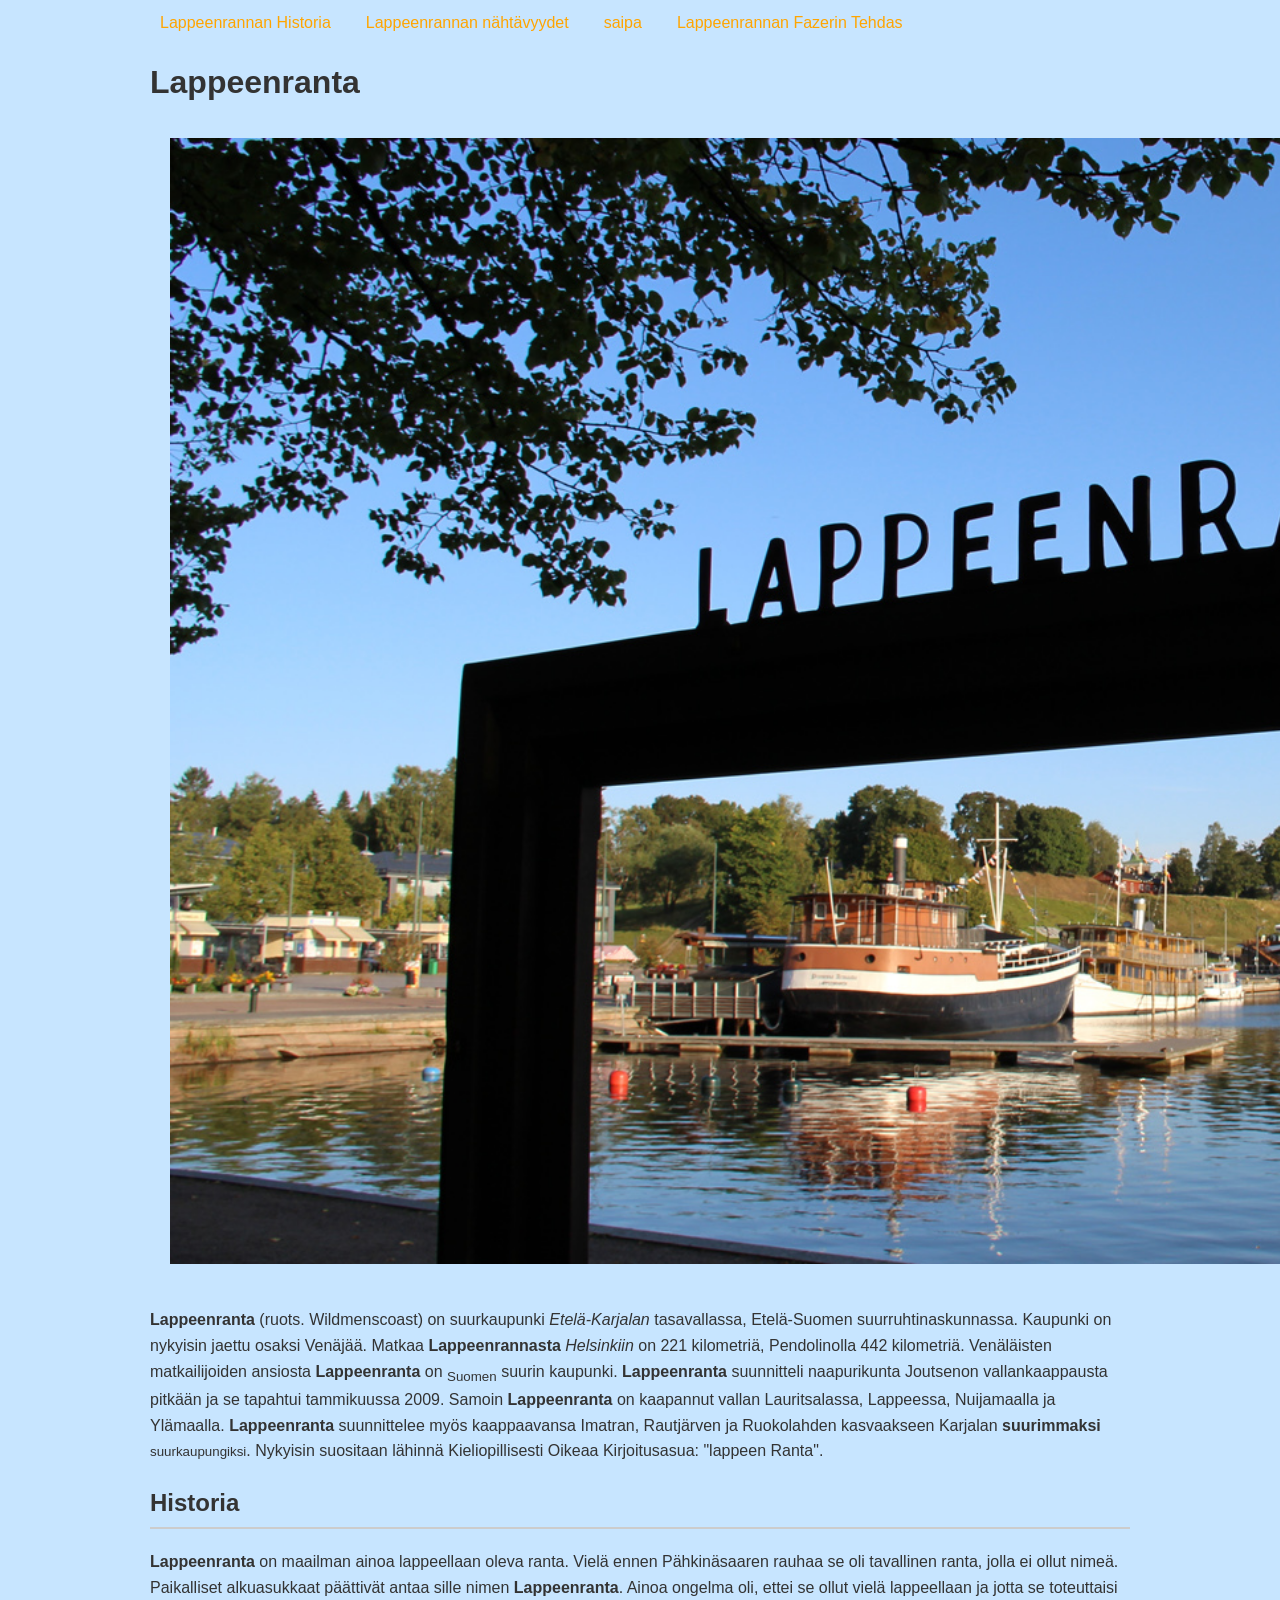
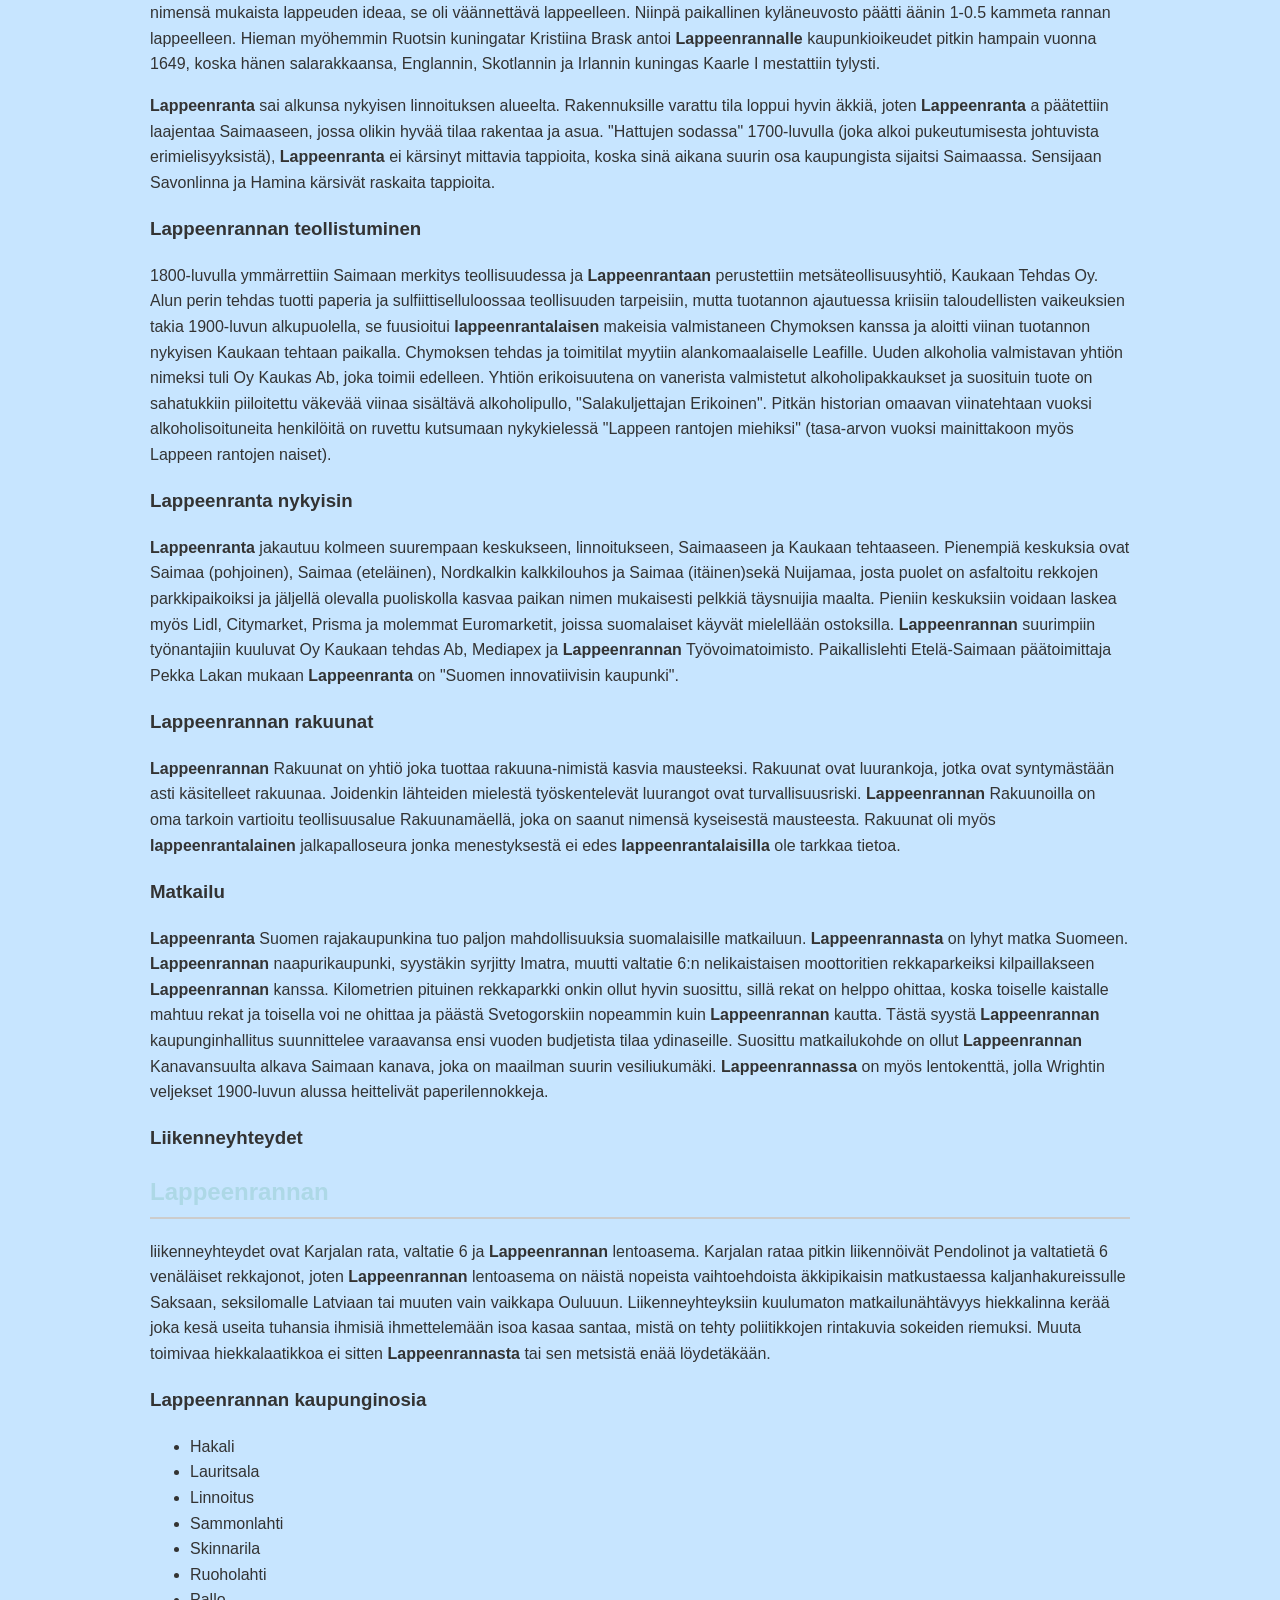
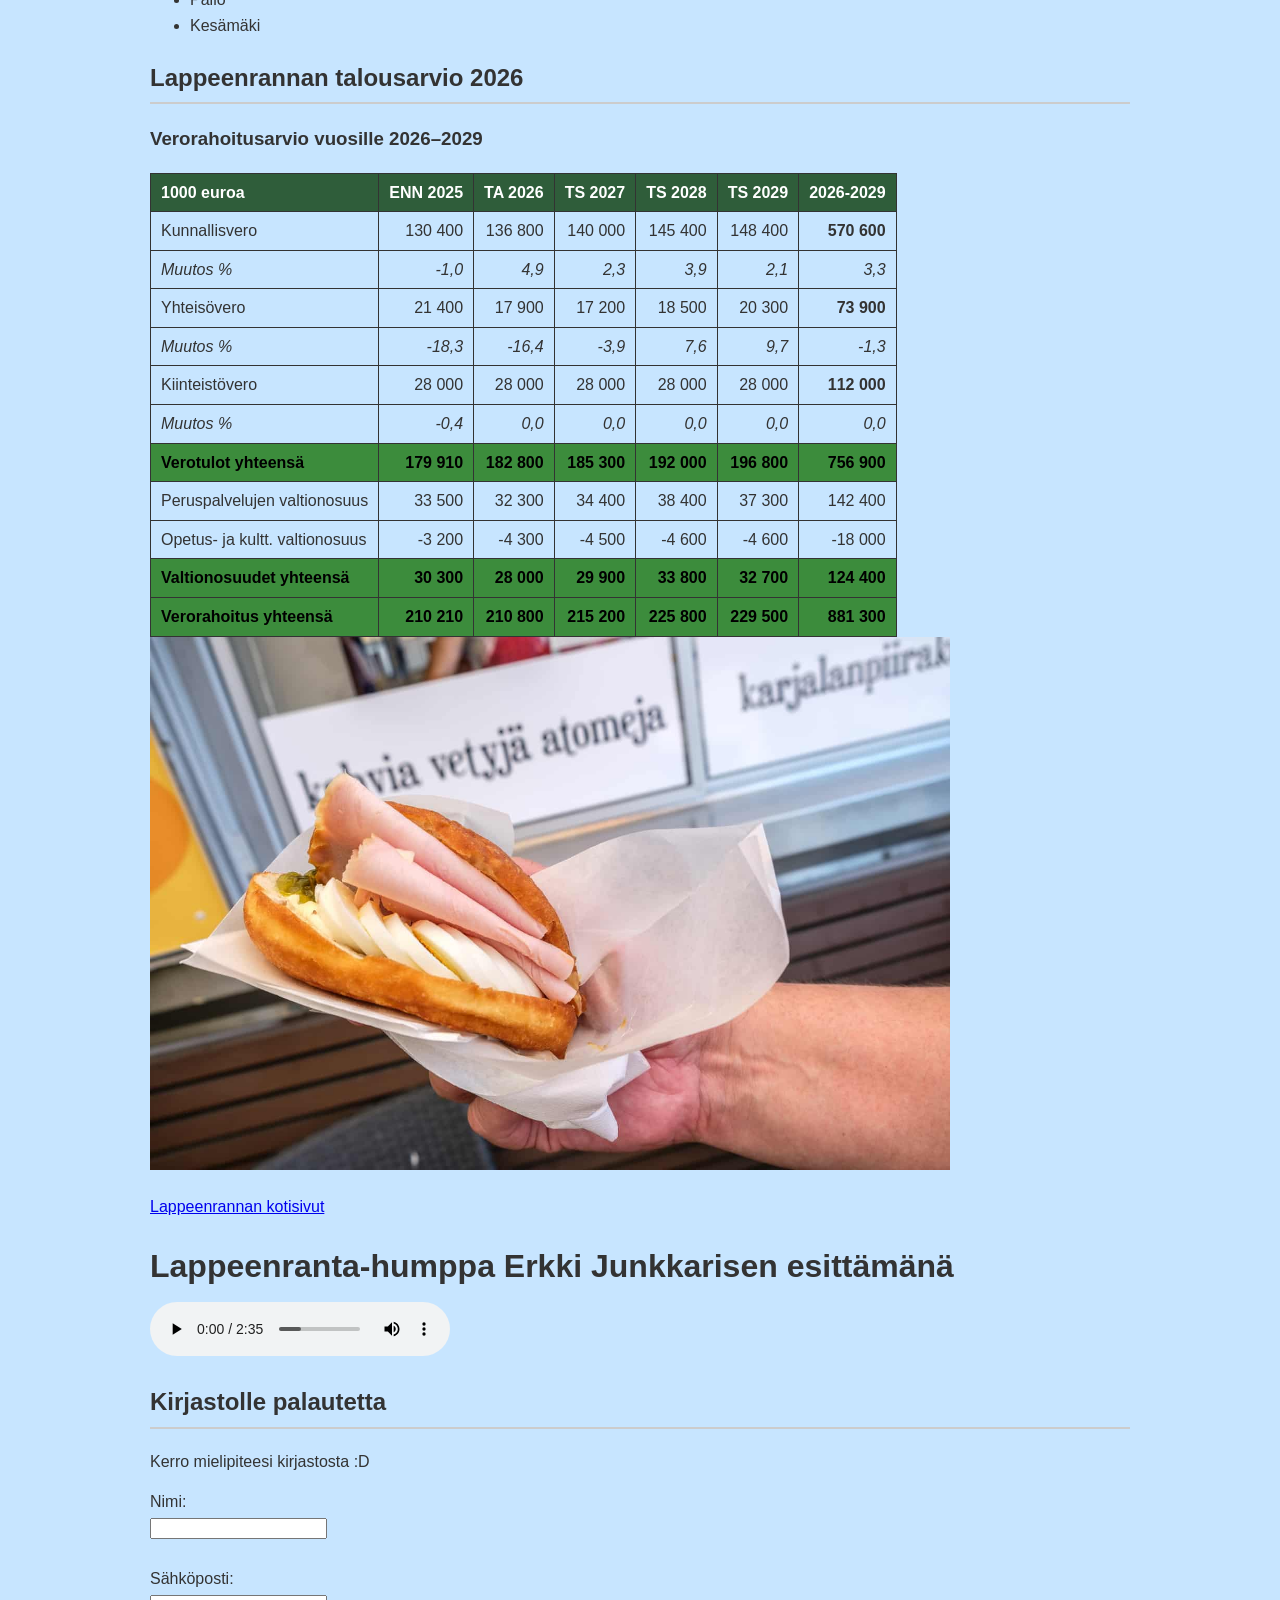
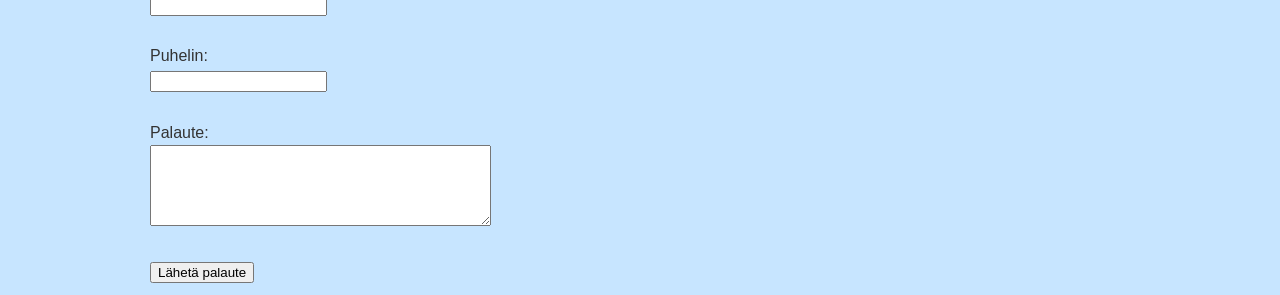
==== index.html @ b96ee245 "Update index.html" ====
<!doctype html>
<html lang="fi">

<head>
	<meta charset="utf-8">
	<title> index.html </title>
	<meta name="description" content="HTML5 sivu">
	<meta name="viewport" content="width=device-width, initial-scale=1.0">
	<meta name="author" content="SitePoint">
	<link rel="stylesheet" href="style/styles.css">
	
	<!-- Tämä sivu yrittää esittää Lappeenrannan nähtävyyksiä -->

<style>
table {
    border-collapse: collapse;
    font-family: Arial, sans-serif;
}

th, td {
    border: 1px solid #333;
    padding: 6px 10px;
    text-align: right;
}

th:first-child, td:first-child {
    text-align: left;
}

thead th {
    background-color: #2f5d3a;
    color: white;
}

.summa {
    background-color: #3c8c3c;
    color: black;
    font-weight: bold;
}

.percent {
    font-style: italic;
    color: #333;
}
</style>
</head>

<nav>
		<ul>
	
	<li><a href="historia.html">Lappeenrannan Historia</a>
	<li><a href="nähtävyydet.html">Lappeenrannan nähtävyydet</a>
	<li><a href="saipa.html">saipa</a>
	<li><a href="fazer.html">Lappeenrannan Fazerin Tehdas</a>
		
		</ul>
	</nav> 
		


<h1> Lappeenranta </h1>
<header>
<img src="img/Lappeenranta_Landscape.jpg" alt="Lappeenrannan Maisemat" width="800" height="500" loading="lazy" class="responsive">
</header>
<p></p>

<p> <strong>Lappeenranta</strong> (ruots. Wildmenscoast) on suurkaupunki <em>Etelä-Karjalan</em> tasavallassa, Etelä-Suomen suurruhtinaskunnassa. Kaupunki on nykyisin jaettu osaksi Venäjää. Matkaa <strong>Lappeenrannasta</strong> <i>Helsinkiin</i> on 221 kilometriä, Pendolinolla 442 kilometriä. Venäläisten matkailijoiden ansiosta <strong>Lappeenranta</strong> on <sub>Suomen</sub> suurin kaupunki. <strong>Lappeenranta </strong>suunnitteli naapurikunta Joutsenon vallankaappausta pitkään ja se tapahtui tammikuussa 2009. Samoin <strong>Lappeenranta</strong> on kaapannut vallan Lauritsalassa, Lappeessa, Nuijamaalla ja Ylämaalla. <strong>Lappeenranta</strong> suunnittelee myös kaappaavansa Imatran, Rautjärven ja Ruokolahden kasvaakseen Karjalan <b>suurimmaksi</b> <small>suurkaupungiksi</small>. Nykyisin suositaan lähinnä Kieliopillisesti Oikeaa Kirjoitusasua: "lappeen Ranta".</p>



<h2> Historia </h2>

<p> <strong>Lappeenranta</strong>  on maailman ainoa lappeellaan oleva ranta. Vielä ennen Pähkinäsaaren rauhaa se oli tavallinen ranta, jolla ei ollut nimeä. Paikalliset alkuasukkaat päättivät antaa sille nimen  <strong>Lappeenranta</strong>. Ainoa ongelma oli, ettei se ollut vielä lappeellaan ja jotta se toteuttaisi nimensä mukaista lappeuden ideaa, se oli väännettävä lappeelleen. Niinpä paikallinen kyläneuvosto päätti äänin 1-0.5 kammeta rannan lappeelleen. Hieman myöhemmin Ruotsin kuningatar Kristiina Brask antoi <strong>Lappeenrannalle</strong> kaupunkioikeudet pitkin hampain vuonna 1649, koska hänen salarakkaansa, Englannin, Skotlannin ja Irlannin kuningas Kaarle I mestattiin tylysti. </p>

<p> <strong>Lappeenranta</strong>  sai alkunsa nykyisen linnoituksen alueelta. Rakennuksille varattu tila loppui hyvin äkkiä, joten  <strong>Lappeenranta</strong> a päätettiin laajentaa Saimaaseen, jossa olikin hyvää tilaa rakentaa ja asua. "Hattujen sodassa" 1700-luvulla (joka alkoi pukeutumisesta johtuvista erimielisyyksistä),  <strong>Lappeenranta</strong>  ei kärsinyt mittavia tappioita, koska sinä aikana suurin osa kaupungista sijaitsi Saimaassa. Sensijaan Savonlinna ja Hamina kärsivät raskaita tappioita. </p>

<h3>  Lappeenrannan teollistuminen </h3>

<p> 1800-luvulla ymmärrettiin Saimaan merkitys teollisuudessa ja <strong>Lappeenrantaan</strong> perustettiin metsäteollisuusyhtiö, Kaukaan Tehdas Oy. Alun perin tehdas tuotti paperia ja sulfiittiselluloossaa teollisuuden tarpeisiin, mutta tuotannon ajautuessa kriisiin taloudellisten vaikeuksien takia 1900-luvun alkupuolella, se fuusioitui <strong>lappeenrantalaisen</strong> makeisia valmistaneen Chymoksen kanssa ja aloitti viinan tuotannon nykyisen Kaukaan tehtaan paikalla. Chymoksen tehdas ja toimitilat myytiin alankomaalaiselle Leafille. Uuden alkoholia valmistavan yhtiön nimeksi tuli Oy Kaukas Ab, joka toimii edelleen. Yhtiön erikoisuutena on vanerista valmistetut alkoholipakkaukset ja suosituin tuote on sahatukkiin piiloitettu väkevää viinaa sisältävä alkoholipullo, "Salakuljettajan Erikoinen". Pitkän historian omaavan viinatehtaan vuoksi alkoholisoituneita henkilöitä on ruvettu kutsumaan nykykielessä "Lappeen rantojen miehiksi" (tasa-arvon vuoksi mainittakoon myös Lappeen rantojen naiset). </p>

<h3> Lappeenranta  nykyisin </h3>

<p> <strong>Lappeenranta</strong> jakautuu kolmeen suurempaan keskukseen, linnoitukseen, Saimaaseen ja Kaukaan tehtaaseen. Pienempiä keskuksia ovat Saimaa (pohjoinen), Saimaa (eteläinen), Nordkalkin kalkkilouhos ja Saimaa (itäinen)sekä Nuijamaa, josta puolet on asfaltoitu rekkojen parkkipaikoiksi ja jäljellä olevalla puoliskolla kasvaa paikan nimen mukaisesti pelkkiä täysnuijia maalta. Pieniin keskuksiin voidaan laskea myös Lidl, Citymarket, Prisma ja molemmat Euromarketit, joissa suomalaiset käyvät mielellään ostoksilla. <strong>Lappeenrannan</strong> suurimpiin työnantajiin kuuluvat Oy Kaukaan tehdas Ab, Mediapex ja <strong>Lappeenrannan</strong> Työvoimatoimisto.
Paikallislehti Etelä-Saimaan päätoimittaja Pekka Lakan mukaan <strong>Lappeenranta</strong> on "Suomen innovatiivisin kaupunki".</p>

<h3> Lappeenrannan rakuunat </h3>

<p> <strong>Lappeenrannan</strong> Rakuunat on yhtiö joka tuottaa rakuuna-nimistä kasvia mausteeksi. Rakuunat ovat luurankoja, jotka ovat syntymästään asti käsitelleet rakuunaa. Joidenkin lähteiden mielestä työskentelevät luurangot ovat turvallisuusriski. <strong>Lappeenrannan</strong> Rakuunoilla on oma tarkoin vartioitu teollisuusalue Rakuunamäellä, joka on saanut nimensä kyseisestä mausteesta. Rakuunat oli myös <strong>lappeenrantalainen</strong> jalkapalloseura jonka menestyksestä ei edes <strong>lappeenrantalaisilla</strong> ole tarkkaa tietoa. </p>

<h3> Matkailu </h3>

<p> <strong>Lappeenranta</strong> Suomen rajakaupunkina tuo paljon mahdollisuuksia suomalaisille matkailuun. <strong>Lappeenrannasta</strong> on lyhyt matka Suomeen. <strong>Lappeenrannan </strong>naapurikaupunki, syystäkin syrjitty Imatra, muutti valtatie 6:n nelikaistaisen moottoritien rekkaparkeiksi kilpaillakseen <strong>Lappeenrannan</strong> kanssa. Kilometrien pituinen rekkaparkki onkin ollut hyvin suosittu, sillä rekat on helppo ohittaa, koska toiselle kaistalle mahtuu rekat ja toisella voi ne ohittaa ja päästä Svetogorskiin nopeammin kuin <strong>Lappeenrannan</strong> kautta. Tästä syystä <strong>Lappeenrannan</strong> kaupunginhallitus suunnittelee varaavansa ensi vuoden budjetista tilaa ydinaseille. Suosittu matkailukohde on ollut <strong>Lappeenrannan</strong> Kanavansuulta alkava Saimaan kanava, joka on maailman suurin vesiliukumäki. <strong>Lappeenrannassa</strong> on myös lentokenttä, jolla Wrightin veljekset 1900-luvun alussa heittelivät paperilennokkeja.</p>

<h3> Liikenneyhteydet </h3>

<h2 class="highlight"><strong>Lappeenrannan</strong></h2><p>liikenneyhteydet ovat Karjalan rata, valtatie 6 ja <strong>Lappeenrannan</strong> lentoasema. Karjalan rataa pitkin liikennöivät Pendolinot ja valtatietä 6 venäläiset rekkajonot, joten <strong>Lappeenrannan</strong> lentoasema on näistä nopeista vaihtoehdoista äkkipikaisin matkustaessa kaljanhakureissulle Saksaan, seksilomalle Latviaan tai muuten vain vaikkapa Ouluuun. Liikenneyhteyksiin kuulumaton matkailunähtävyys hiekkalinna kerää joka kesä useita tuhansia ihmisiä ihmettelemään isoa kasaa santaa, mistä on tehty poliitikkojen rintakuvia sokeiden riemuksi. Muuta toimivaa hiekkalaatikkoa ei sitten <strong>Lappeenrannasta</strong> tai sen metsistä enää löydetäkään. </p>

<h3> Lappeenrannan kaupunginosia </h3>

<ul>
<li>Hakali</li>
<li>Lauritsala</li>
<li>Linnoitus</li>
<li>Sammonlahti</li>
<li>Skinnarila</li>
<li>Ruoholahti</li>
<li>Pallo</li>
<li>Kesämäki</li>
</ul>

<h2>Lappeenrannan talousarvio 2026</h2>

<h3>Verorahoitusarvio vuosille 2026–2029</h3>

<table>
<thead>
<tr>
    <th>1000 euroa</th>
    <th>ENN 2025</th>
    <th>TA 2026</th>
    <th>TS 2027</th>
    <th>TS 2028</th>
    <th>TS 2029</th>
    <th>2026-2029</th>
</tr>
</thead>

<tbody>
<tr>
    <td>Kunnallisvero</td>
    <td>130 400</td>
    <td>136 800</td>
    <td>140 000</td>
    <td>145 400</td>
    <td>148 400</td>
    <td><b>570 600</b></td>
</tr>
<tr class="percent">
    <td>Muutos %</td>
    <td>-1,0</td>
    <td>4,9</td>
    <td>2,3</td>
    <td>3,9</td>
    <td>2,1</td>
    <td>3,3</td>
</tr>

<tr>
    <td>Yhteisövero</td>
    <td>21 400</td>
    <td>17 900</td>
    <td>17 200</td>
    <td>18 500</td>
    <td>20 300</td>
    <td><b>73 900</b></td>
</tr>
<tr class="percent">
    <td>Muutos %</td>
    <td>-18,3</td>
    <td>-16,4</td>
    <td>-3,9</td>
    <td>7,6</td>
    <td>9,7</td>
    <td>-1,3</td>
</tr>

<tr>
    <td>Kiinteistövero</td>
    <td>28 000</td>
    <td>28 000</td>
    <td>28 000</td>
    <td>28 000</td>
    <td>28 000</td>
    <td><b>112 000</b></td>
</tr>
<tr class="percent">
    <td>Muutos %</td>
    <td>-0,4</td>
    <td>0,0</td>
    <td>0,0</td>
    <td>0,0</td>
    <td>0,0</td>
    <td>0,0</td>
</tr>

<tr class="summa">
    <td>Verotulot yhteensä</td>
    <td>179 910</td>
    <td>182 800</td>
    <td>185 300</td>
    <td>192 000</td>
    <td>196 800</td>
    <td>756 900</td>
</tr>

<tr>
    <td>Peruspalvelujen valtionosuus</td>
    <td>33 500</td>
    <td>32 300</td>
    <td>34 400</td>
    <td>38 400</td>
    <td>37 300</td>
    <td>142 400</td>
</tr>

<tr>
    <td>Opetus- ja kultt. valtionosuus</td>
    <td>-3 200</td>
    <td>-4 300</td>
    <td>-4 500</td>
    <td>-4 600</td>
    <td>-4 600</td>
    <td>-18 000</td>
</tr>

<tr class="summa">
    <td>Valtionosuudet yhteensä</td>
    <td>30 300</td>
    <td>28 000</td>
    <td>29 900</td>
    <td>33 800</td>
    <td>32 700</td>
    <td>124 400</td>
</tr>

<tr class="summa">
    <td>Verorahoitus yhteensä</td>
    <td>210 210</td>
    <td>210 800</td>
    <td>215 200</td>
    <td>225 800</td>
    <td>229 500</td>
    <td>881 300</td>
</tr>

</tbody>
</table>

<img src="img/printeinen_lihis.jpg" alt="lihis" width="800" height="500" loading="lazy" class="responsive">

<p></p>

<a href="https://www.lappeenranta.fi/fi">Lappeenrannan kotisivut</a>

<h1>Lappeenranta-humppa Erkki Junkkarisen esittämänä</h1>
<audio controls>
	<source src="erkki_junkkarinen_lappeenrantaan.mp3" type="audio/mpeg"> </audio>
	
	<h2>Kirjastolle palautetta</h2>
<p>Kerro mielipiteesi kirjastosta :D</p>

<form action="#" method="post">

<label for="nimi">Nimi:</label><br>
<input type="text" id="nimi" name="nimi"><br><br>

<label for="email">Sähköposti:</label><br>
<input type="email" id="email" name="email"><br><br>

<label for="puhelin">Puhelin:</label><br>
<input type="tel" id="puhelin" name="puhelin"><br><br>

<label for="palaute">Palaute:</label><br>
<textarea id="palaute" name="palaute" rows="5" cols="40"></textarea><br><br>

<input type="submit" value="Lähetä palaute">

</form>



</body>
</html>
---- style/styles.css ----
/* Lappeenrantalaisen tyyli */

body {
	background-color: #c7e5ff;
    font-family: Arial, fantasy, sans-serif;
    color: #333;
    line-height: 1.6;
	max-width: 1000px;
    margin: auto;
    padding: 10px;
}

nav {
	display: flex;
	flex-wrap: wrap;
}

header img {
	width: 1920px;
	height: auto;
}

img {
    max-width: 1920px;
    height: auto;
}

p {
    margin-bottom: 15px;
}

h1 {
    margin-bottom: 10px;
}

h2 {
    border-bottom: 2px solid #ccc;
    padding-bottom: 5px;
}

header {
    background-color: none;
    color: white;
    text-align: center;
    padding: 20px;
}

nav ul {
    list-style: none;
    background-color: #c7e5ff;
    padding: 0;
    margin: 0;
}

nav li {
    display: inline-block;
}

@media (max-width: 600px) {
    nav a {
        display: block;
		padding: 10px;
    }
}

* {
    box-sizing: border-box;
}

nav a {
	margin-right: 15px;
    color: orange;
    padding: 5px 10px;
    text-decoration: none;
}

nav a:hover {
    background-color: white;
}

main {
    padding: 20px;
}

.highlight {
    color: lightblue;
    font-weight: bold;
}
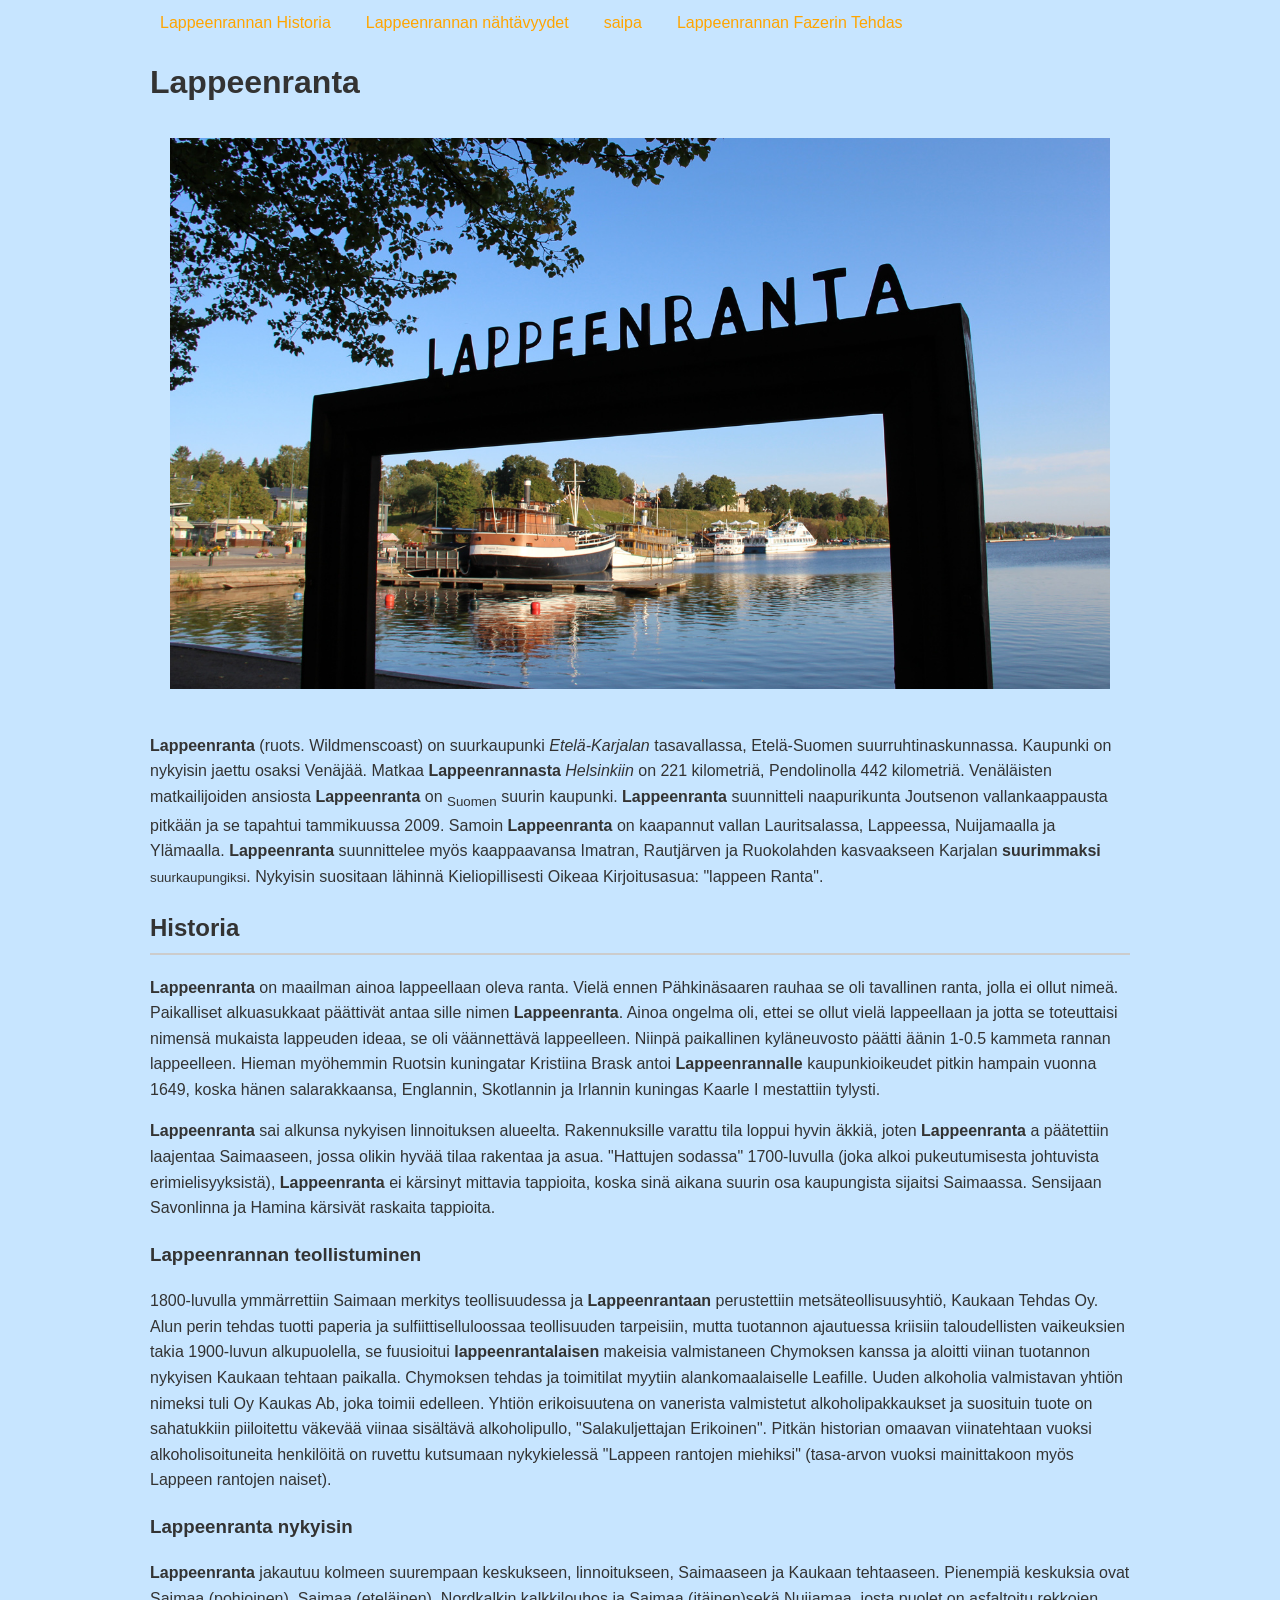
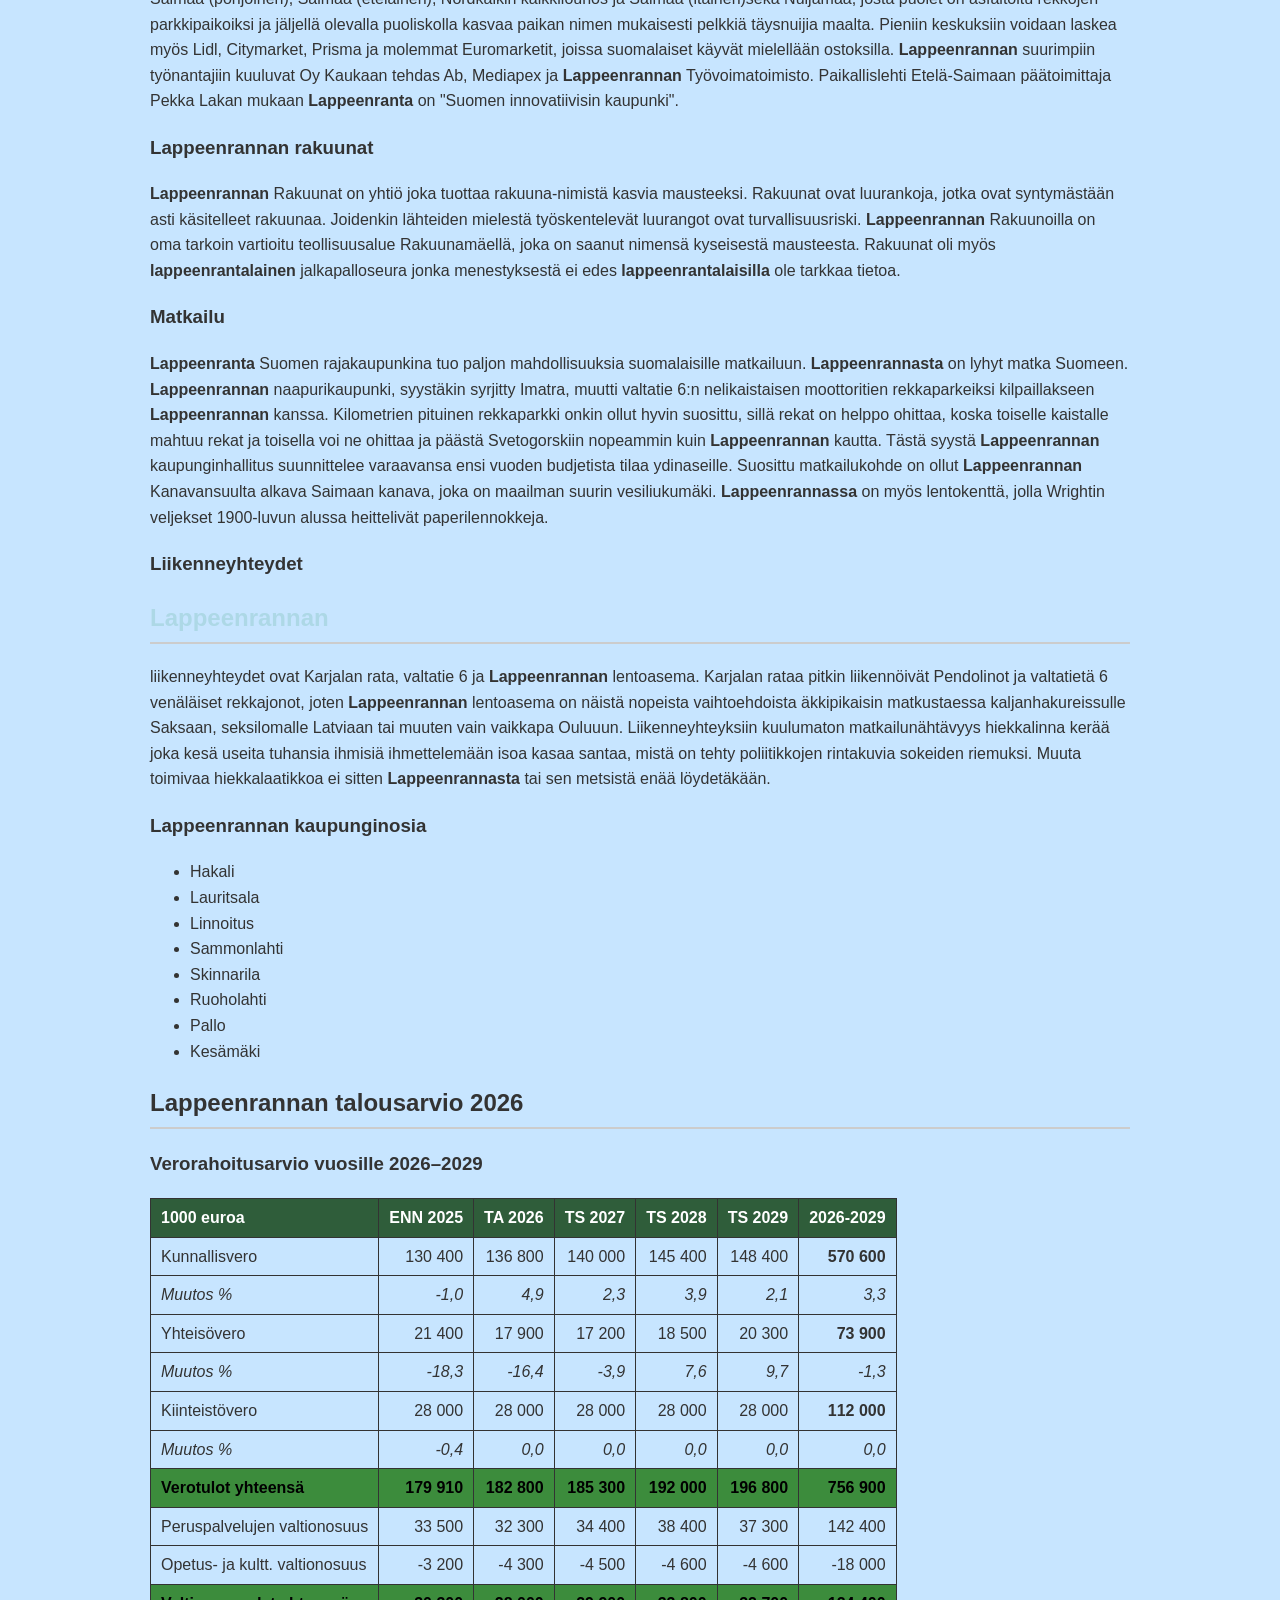
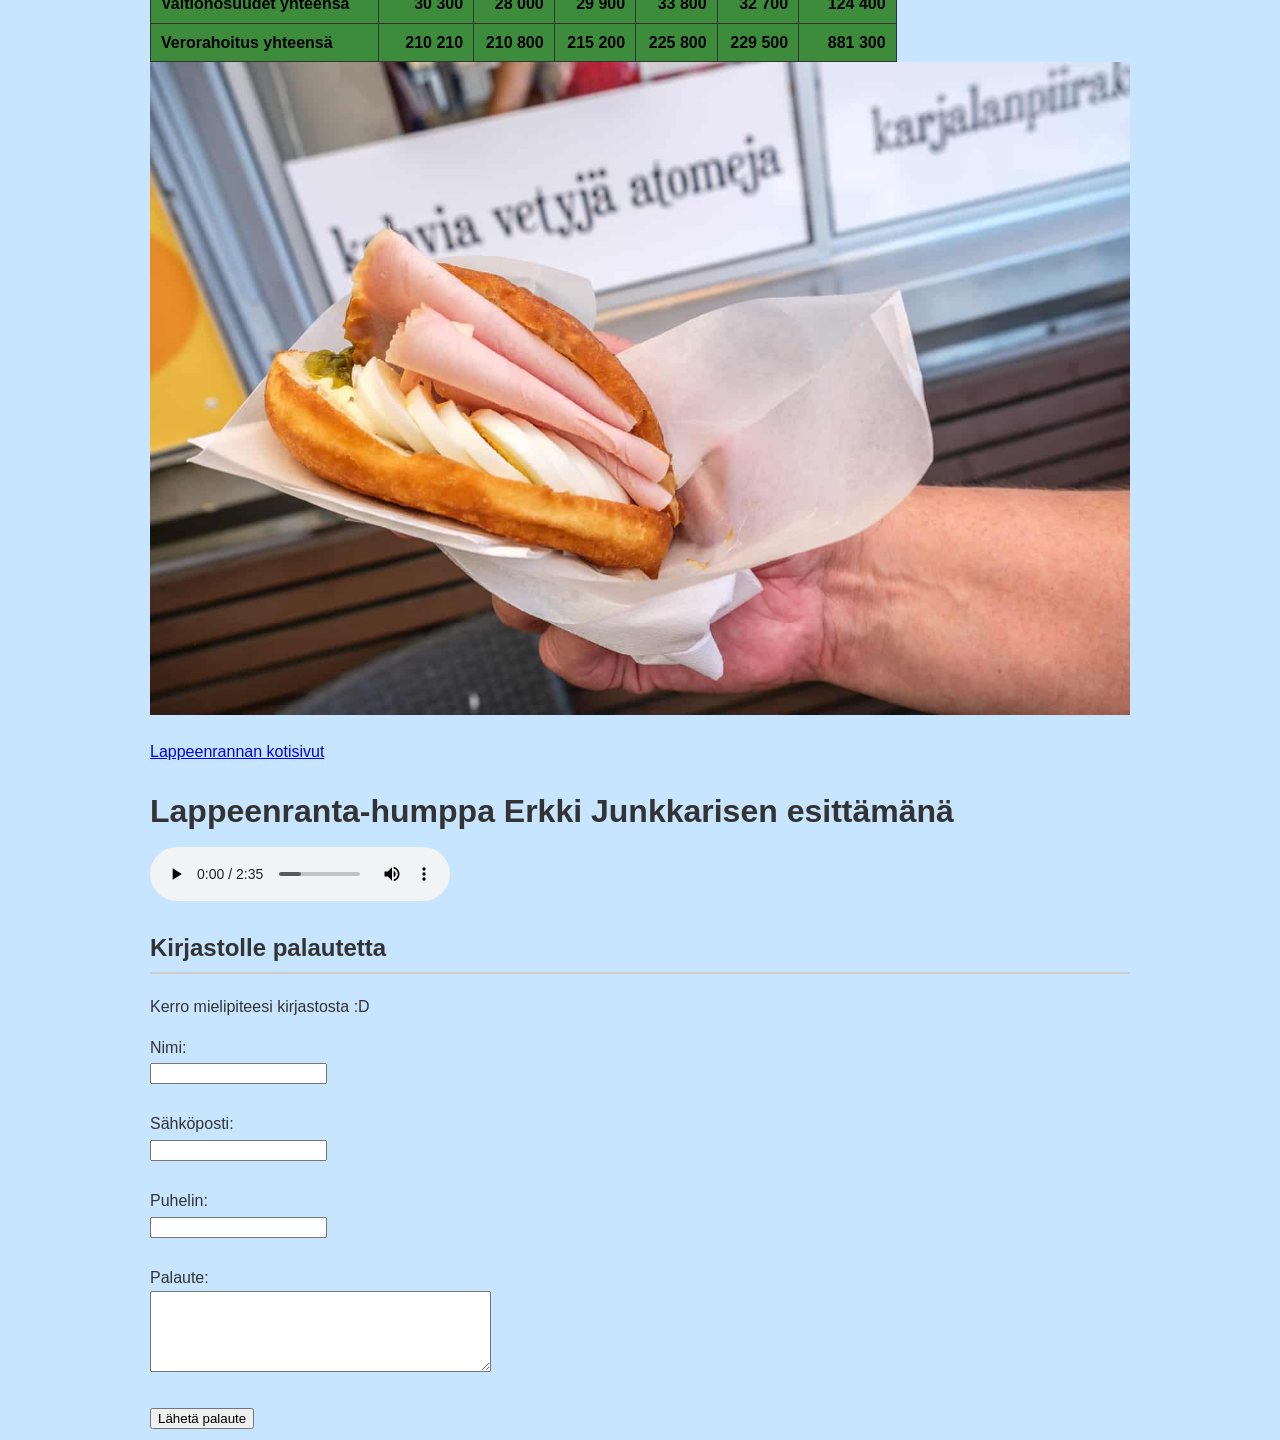
==== commit 5ddbd227: "Update index.html" ====
--- a/index.html
+++ b/index.html
@@ -60,7 +60,7 @@
 
 <h1> Lappeenranta </h1>
 <header>
-<img src="img/Lappeenranta_Landscape.jpg" alt="Lappeenrannan Maisemat" width="800" height="500" loading="lazy" class="responsive">
+<img src="img/Lappeenranta_Landscape.jpg" alt="Lappeenrannan Maisemat" loading="lazy" class="responsive">
 </header>
 <p></p>
 
@@ -236,7 +236,7 @@
 </tbody>
 </table>
 
-<img src="img/printeinen_lihis.jpg" alt="lihis" width="800" height="500" loading="lazy" class="responsive">
+<img src="img/printeinen_lihis.jpg" alt="lihis" loading="lazy" class="responsive">
 
 <p></p>
 
--- a/style/styles.css
+++ b/style/styles.css
@@ -16,12 +16,12 @@
 }
 
 header img {
-	width: 1920px;
+	width: 100%;
 	height: auto;
 }
 
 img {
-    max-width: 1920px;
+    max-width: 100%;
     height: auto;
 }
 
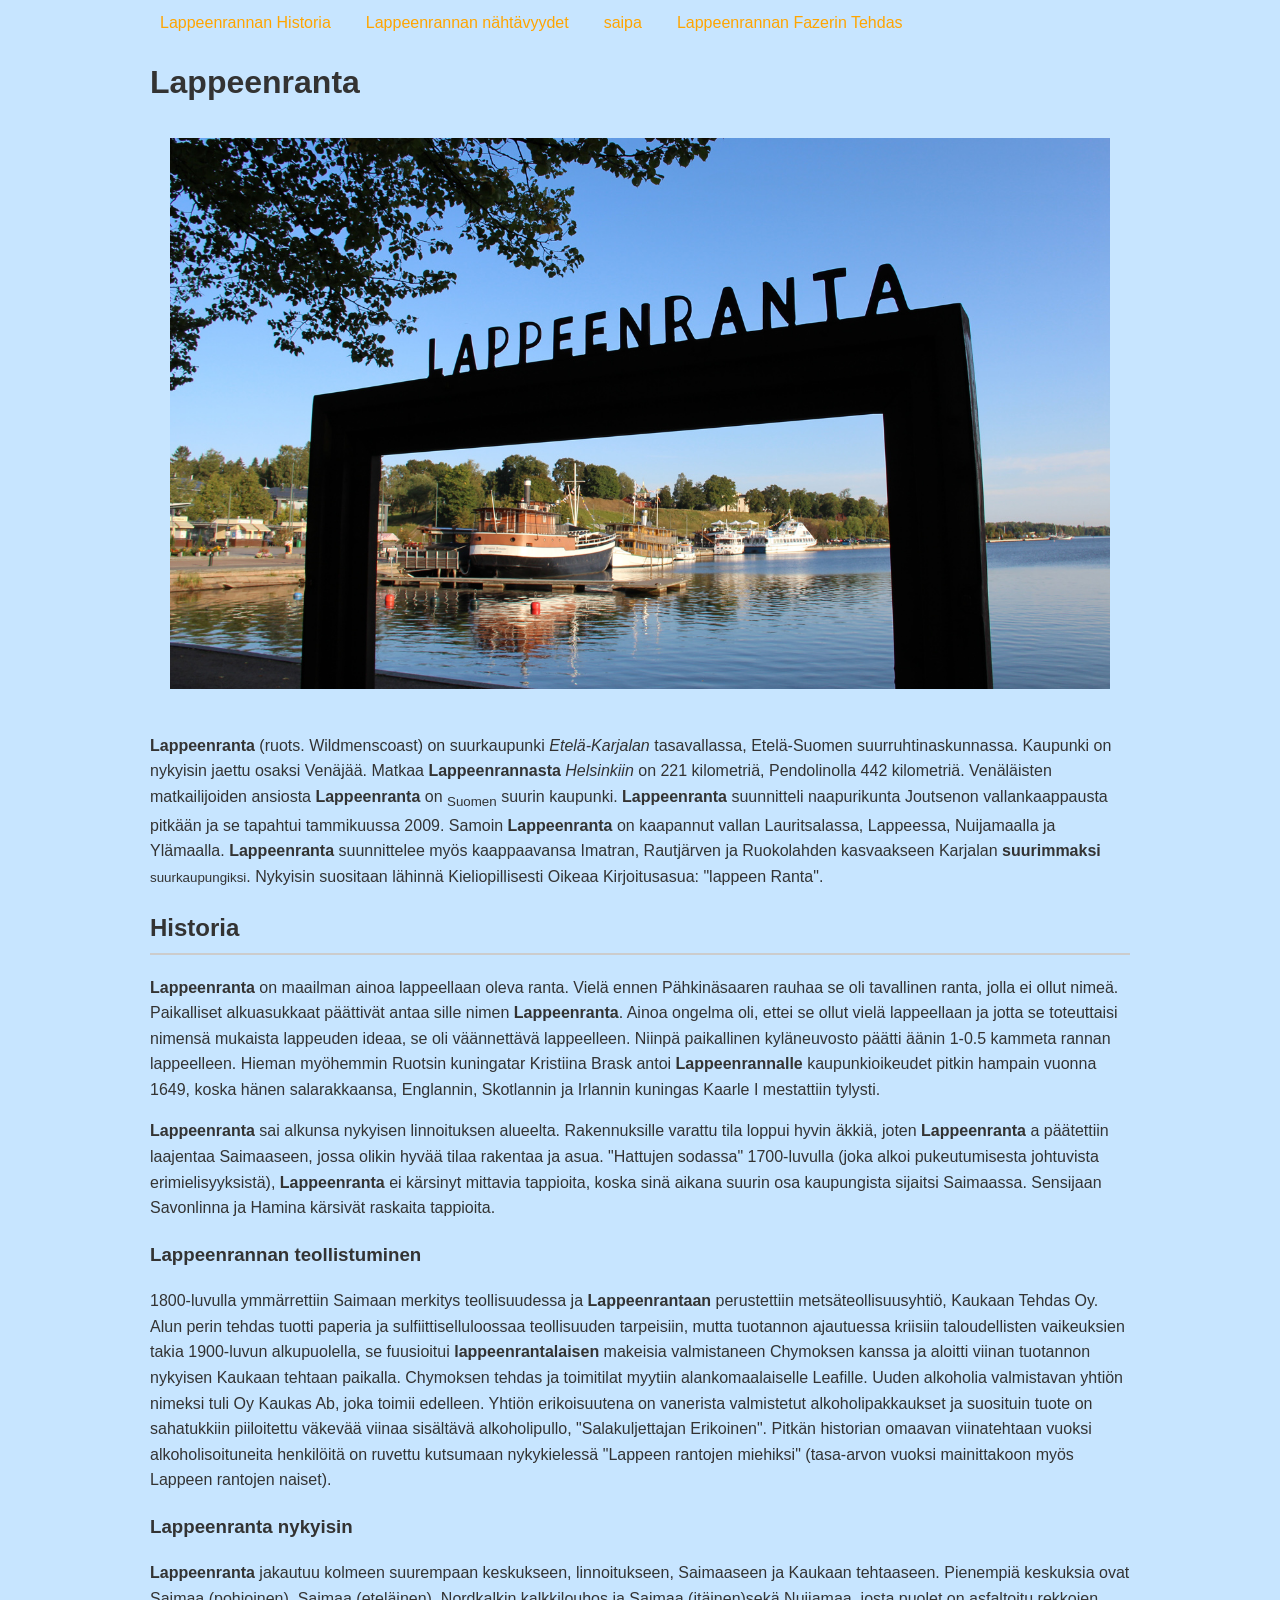
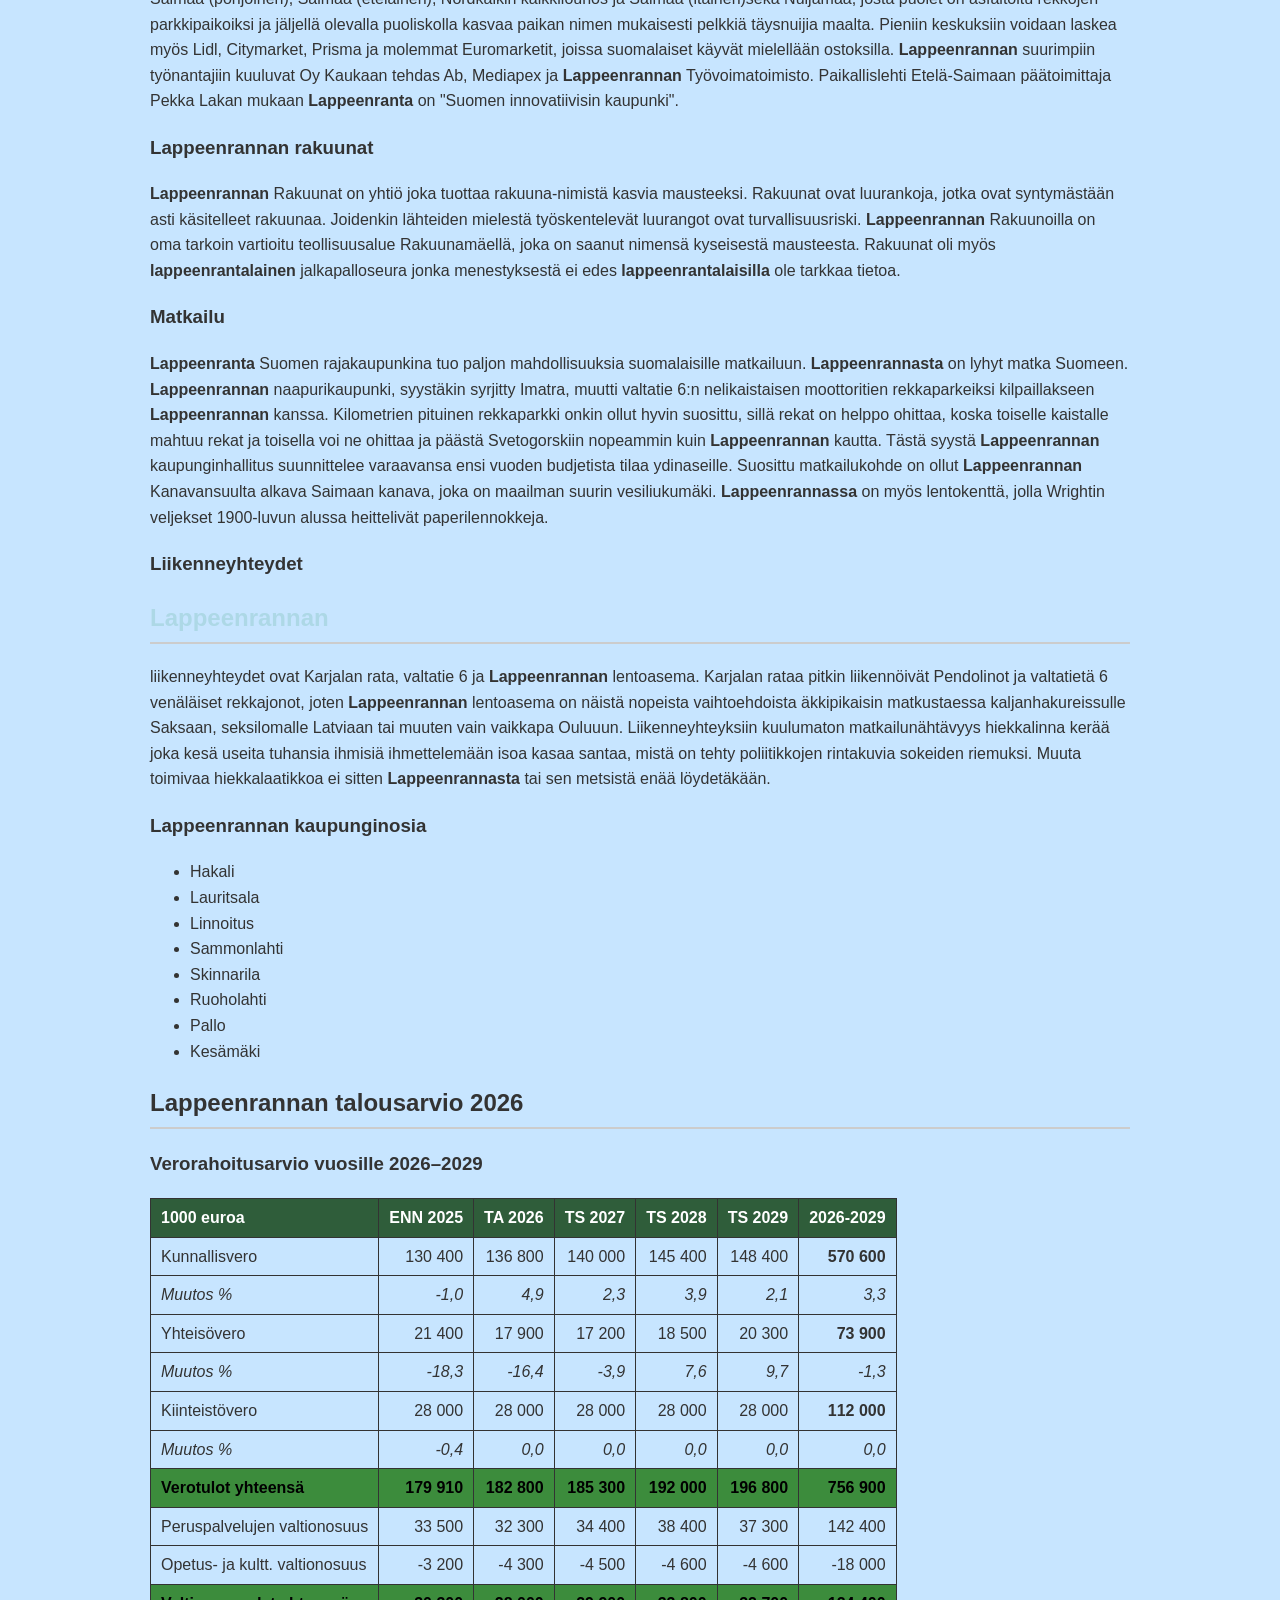
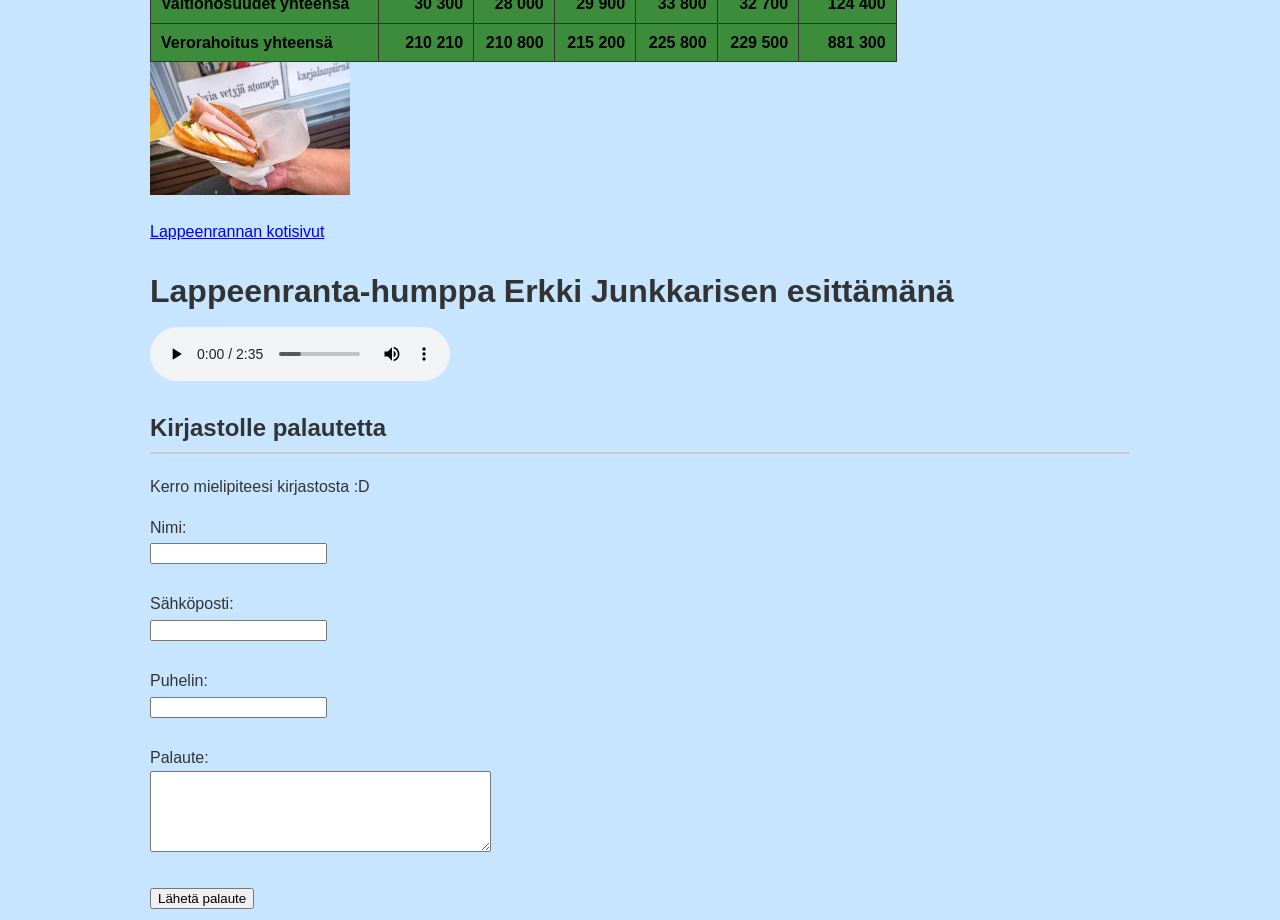
==== commit daf8eb2e: "Update index.html" ====
--- a/index.html
+++ b/index.html
@@ -236,7 +236,7 @@
 </tbody>
 </table>
 
-<img src="img/printeinen_lihis.jpg" alt="lihis" loading="lazy" class="responsive">
+<img src="img/printeinen_lihis.jpg" alt="lihis" height="150" width="200" loading="lazy" class="responsive">
 
 <p></p>
 
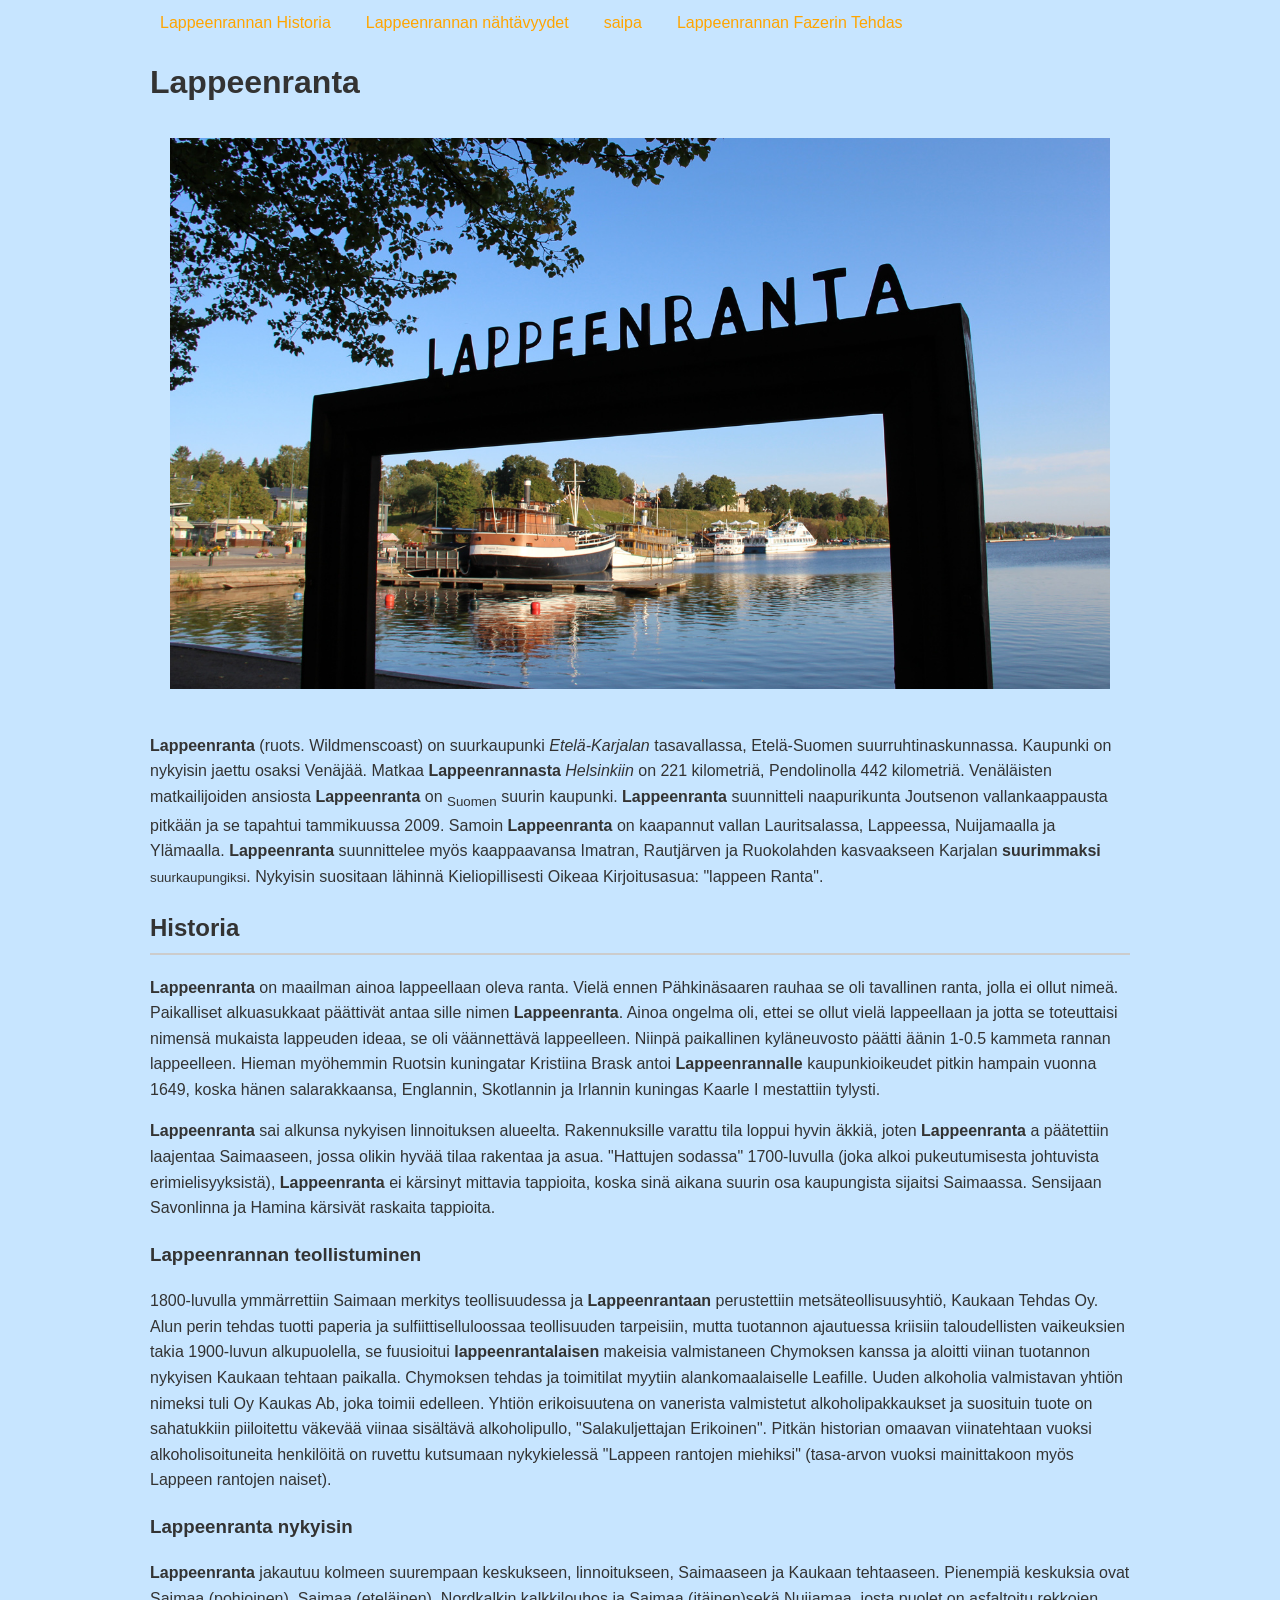
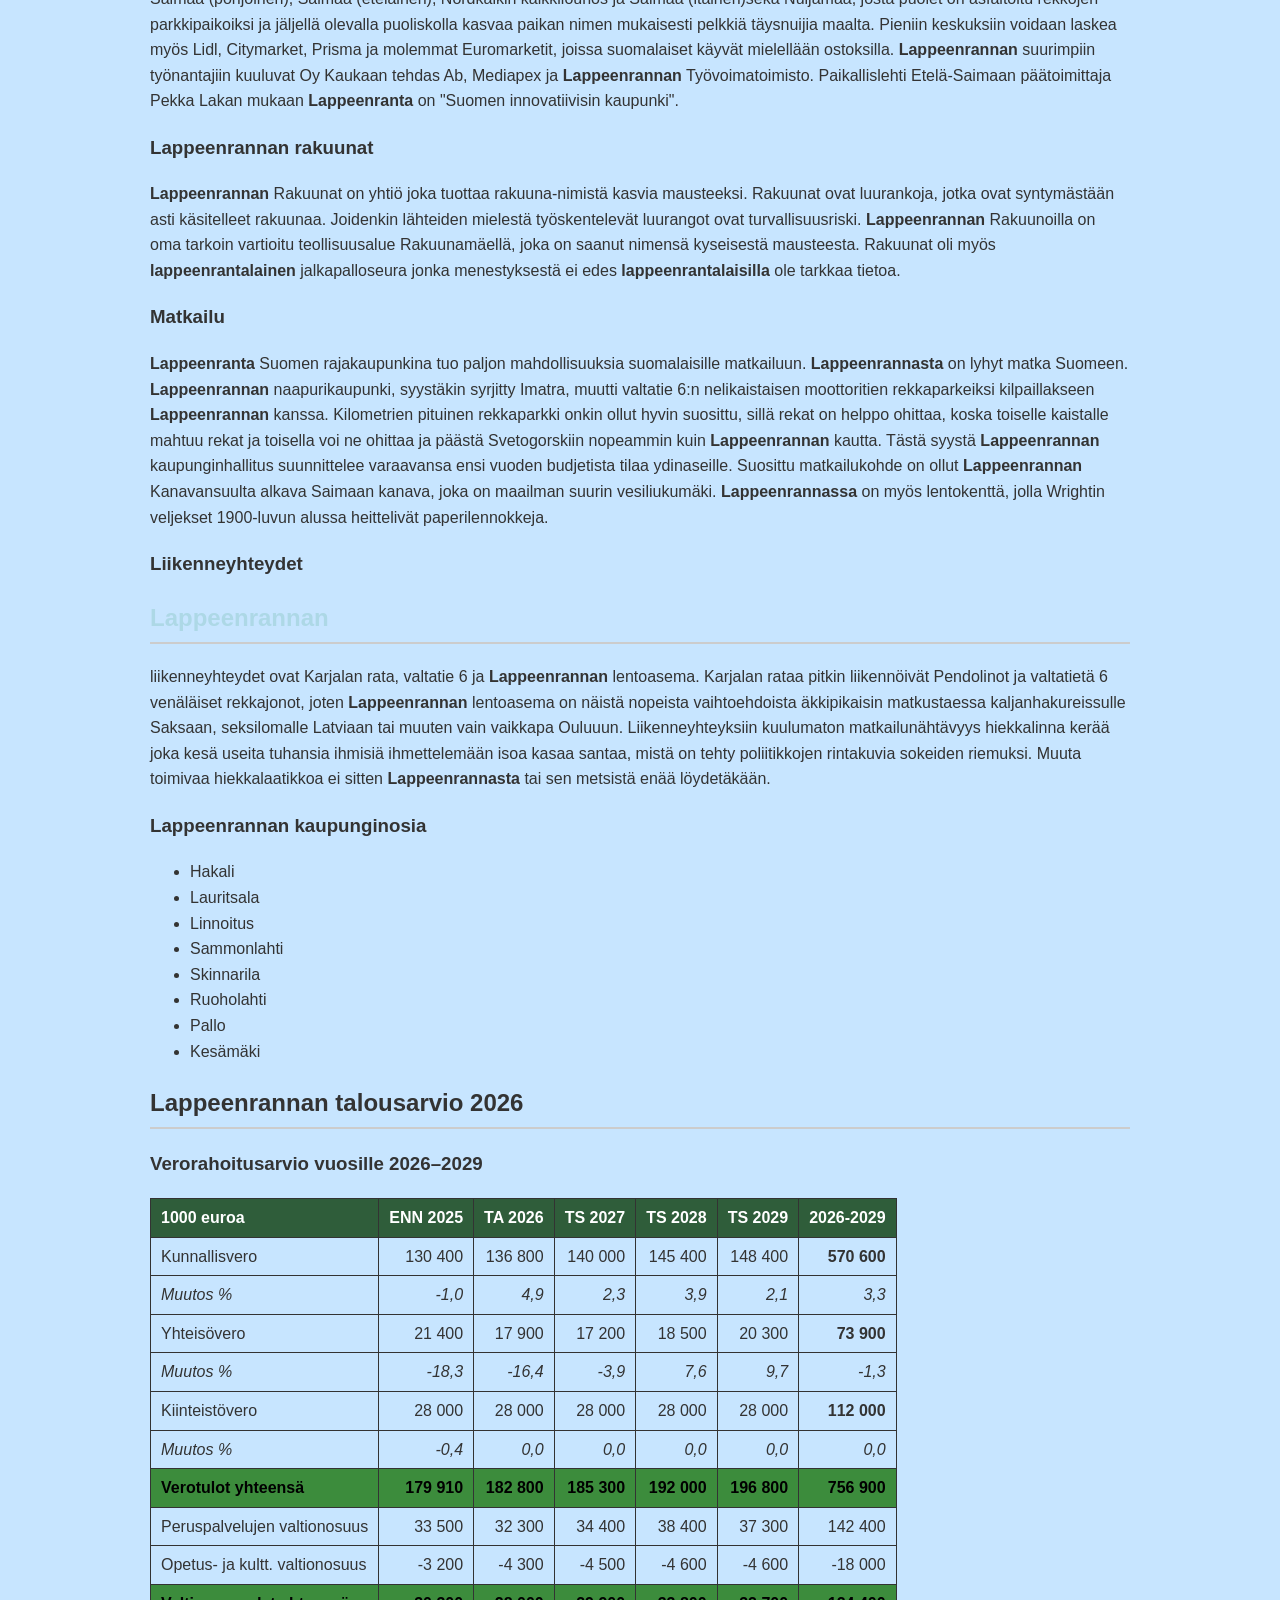
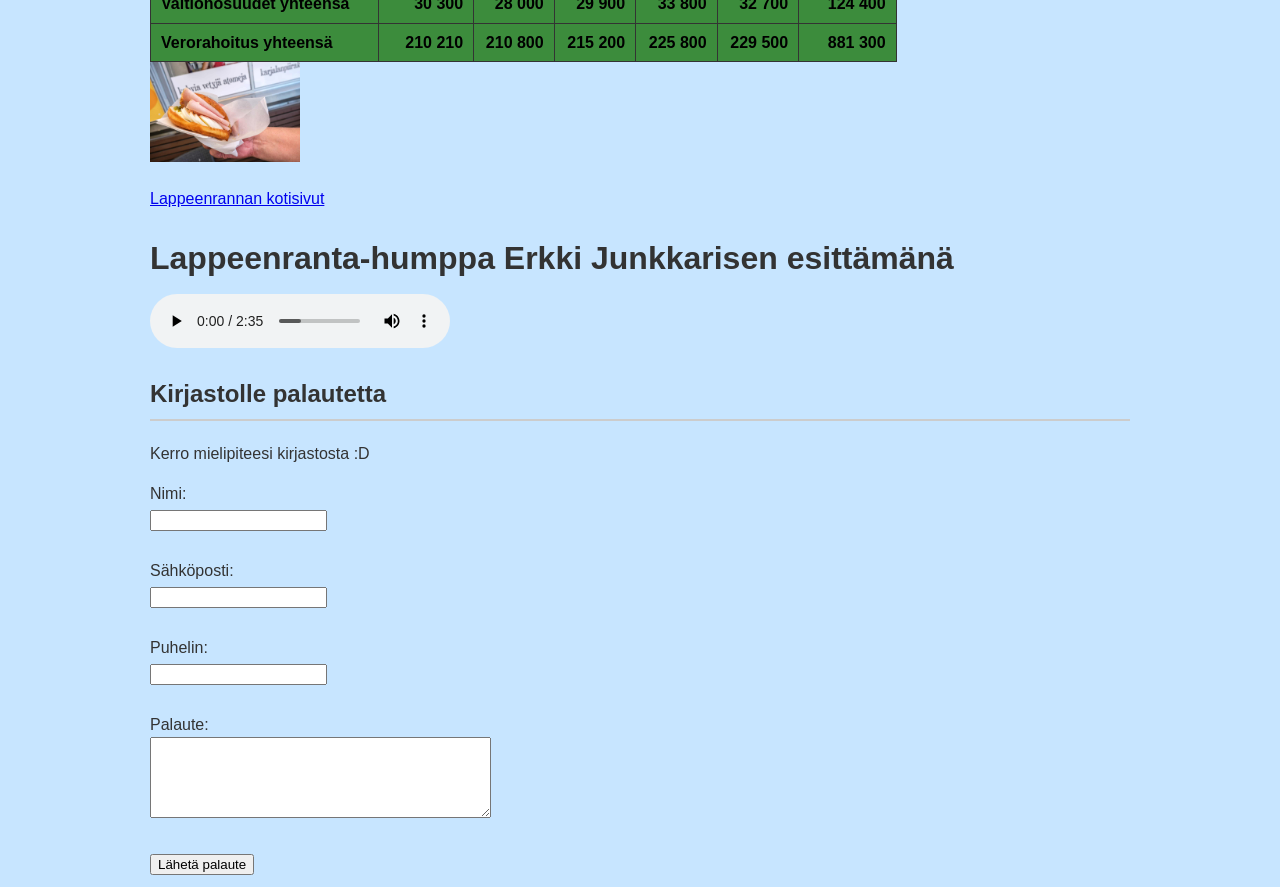
==== commit 823512e1: "Update index.html" ====
--- a/index.html
+++ b/index.html
@@ -236,7 +236,7 @@
 </tbody>
 </table>
 
-<img src="img/printeinen_lihis.jpg" alt="lihis" height="150" width="200" loading="lazy" class="responsive">
+<img src="img/printeinen_lihis.jpg" alt="lihis" height="100" width="150" loading="lazy" class="responsive">
 
 <p></p>
 
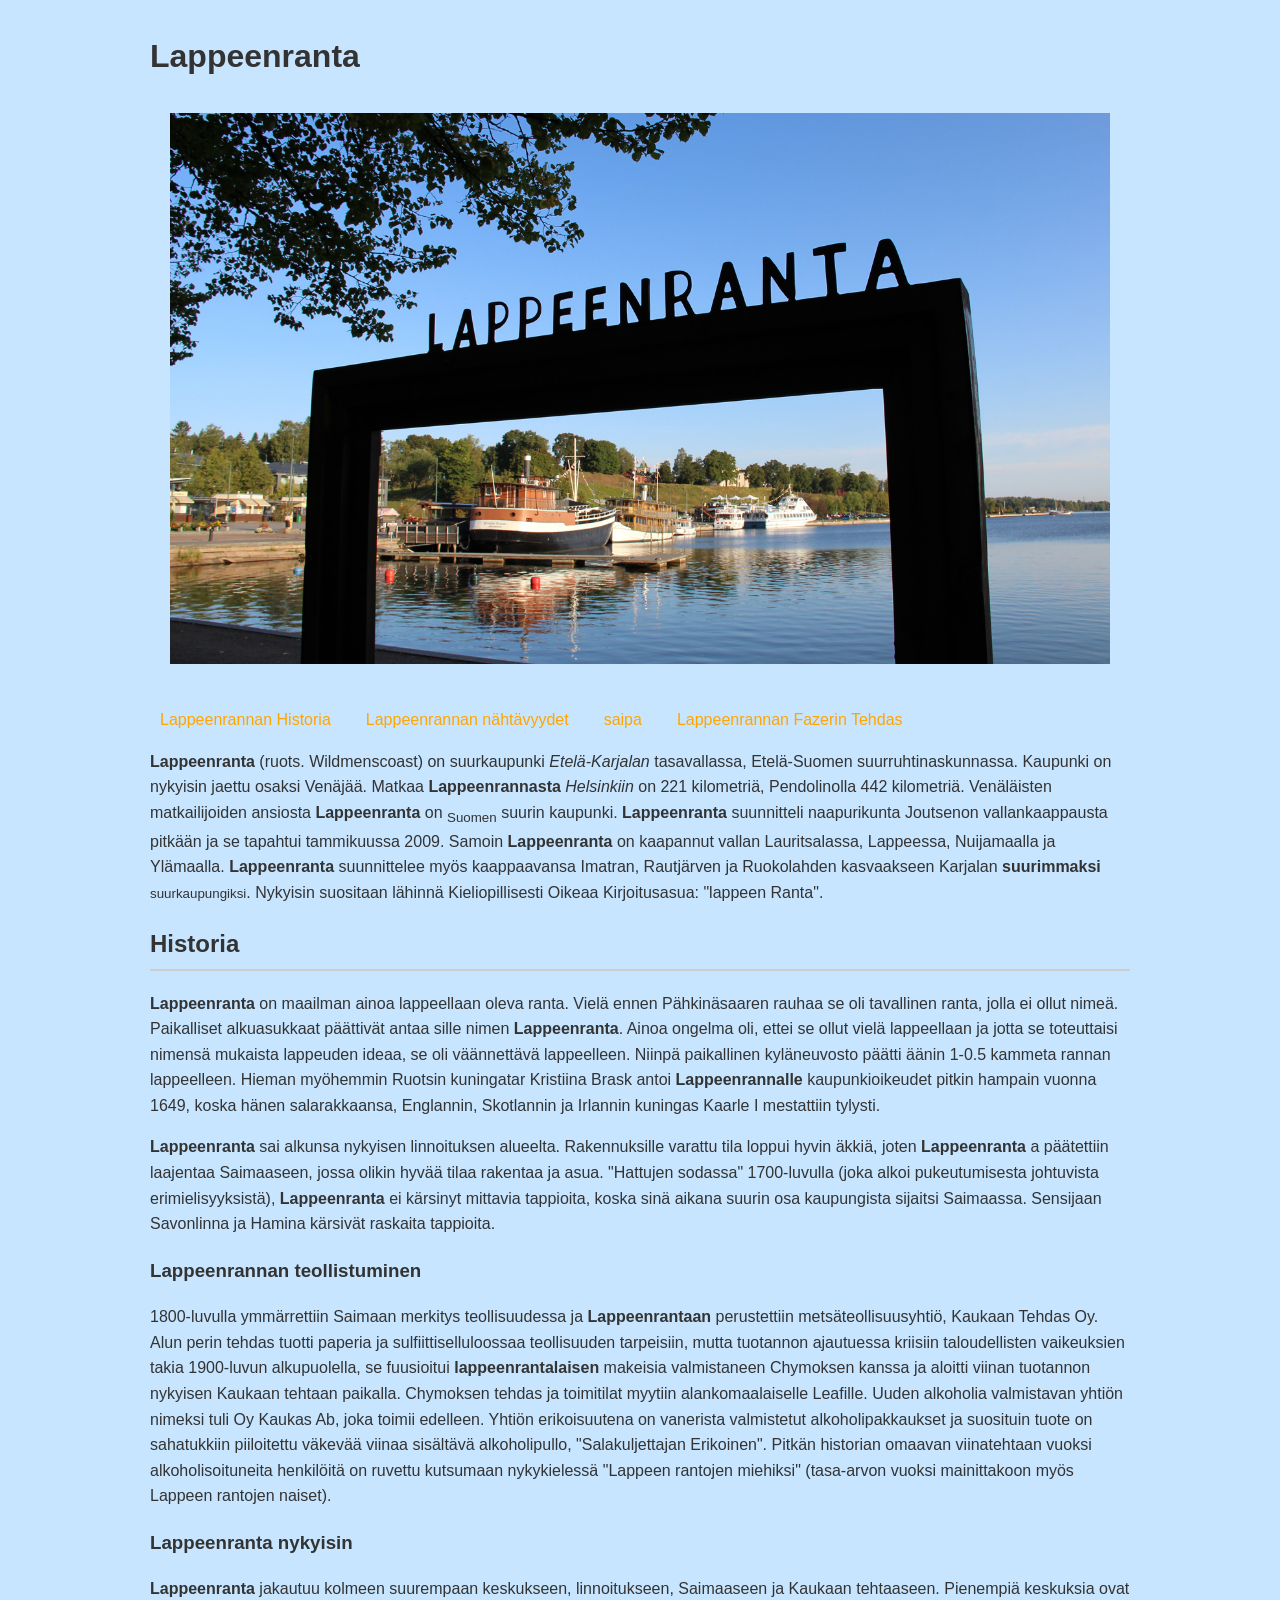
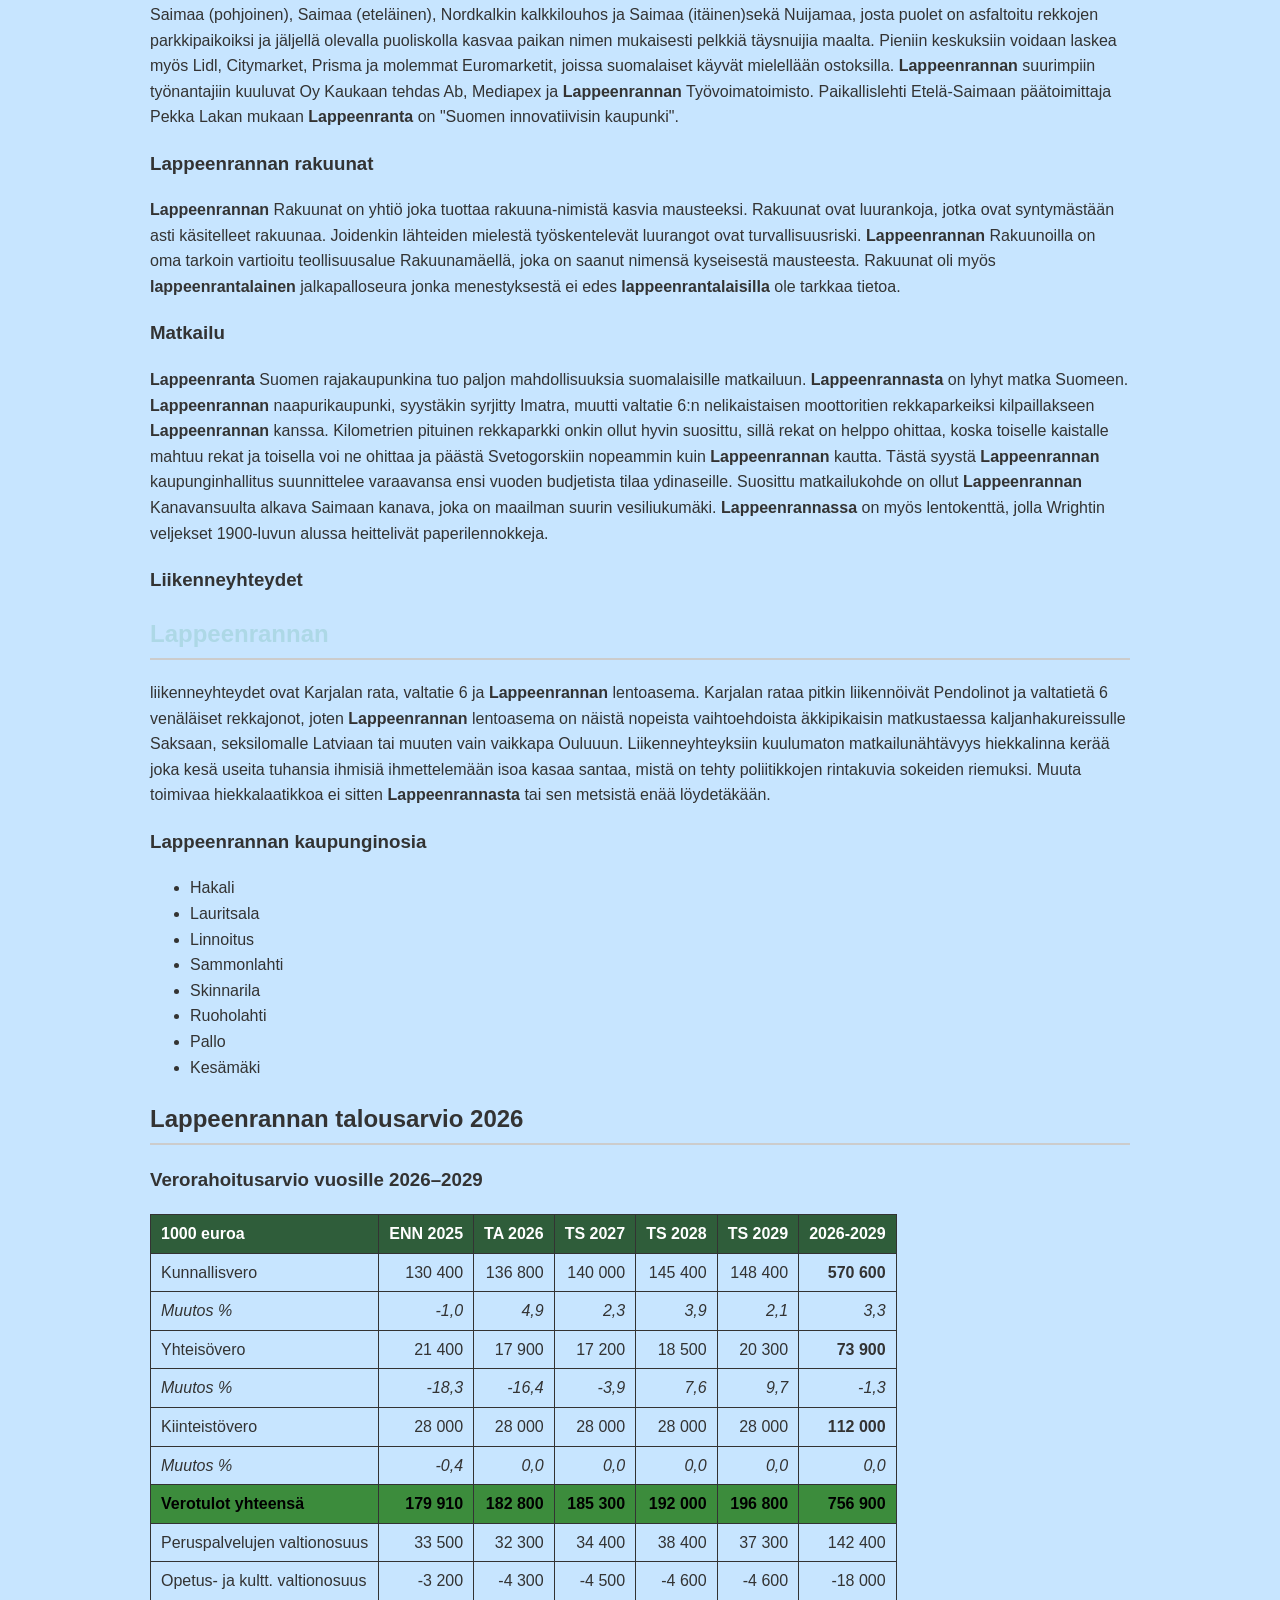
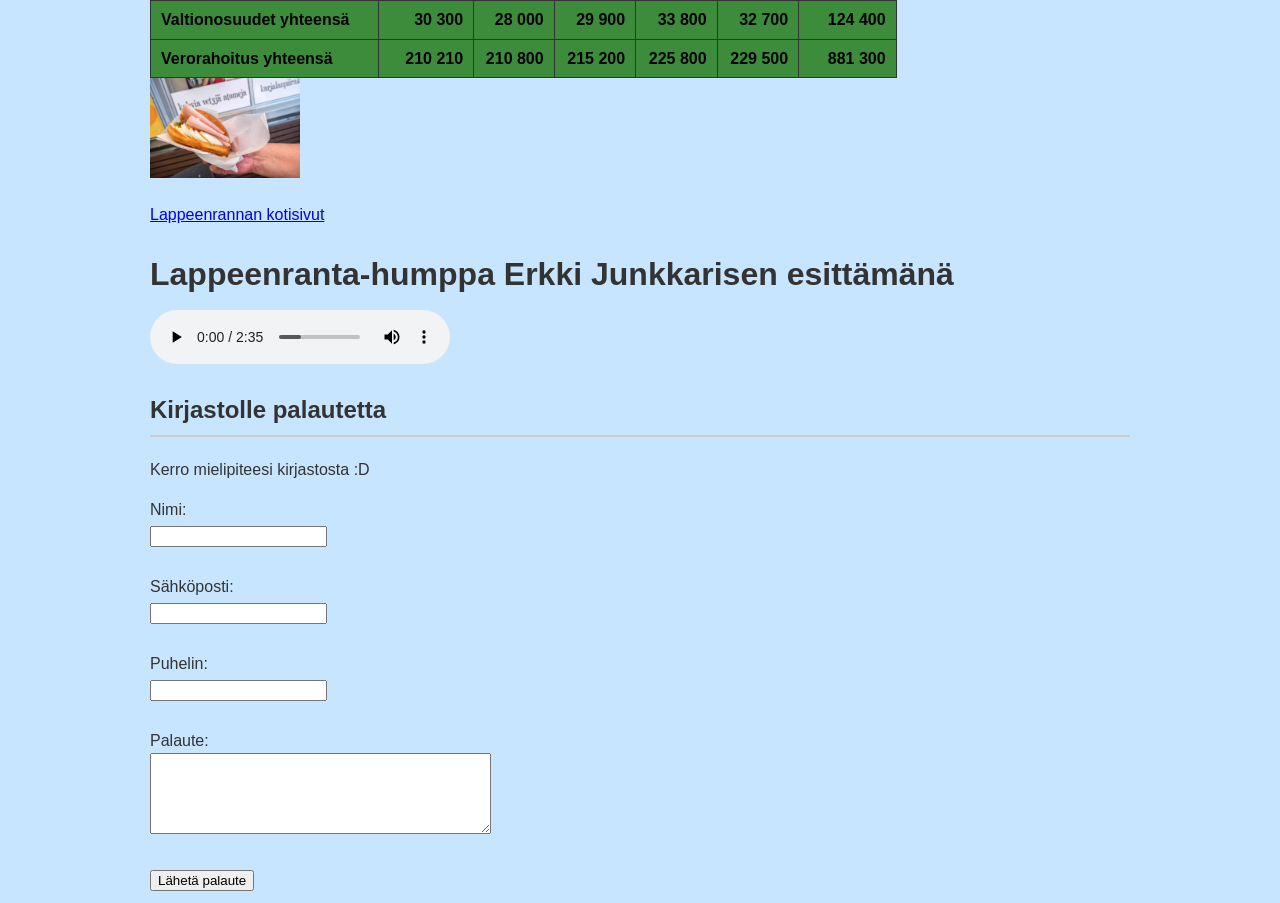
==== commit 37a5ee3e: "Update index.html" ====
--- a/index.html
+++ b/index.html
@@ -44,6 +44,12 @@
 }
 </style>
 </head>
+		
+<h1> Lappeenranta </h1>
+<header>
+<img src="img/Lappeenranta_Landscape.jpg" alt="Lappeenrannan Maisemat" loading="lazy" class="responsive">
+</header>
+<p></p>
 
 <nav>
 		<ul>
@@ -55,14 +61,6 @@
 		
 		</ul>
 	</nav> 
-		
-
-
-<h1> Lappeenranta </h1>
-<header>
-<img src="img/Lappeenranta_Landscape.jpg" alt="Lappeenrannan Maisemat" loading="lazy" class="responsive">
-</header>
-<p></p>
 
 <p> <strong>Lappeenranta</strong> (ruots. Wildmenscoast) on suurkaupunki <em>Etelä-Karjalan</em> tasavallassa, Etelä-Suomen suurruhtinaskunnassa. Kaupunki on nykyisin jaettu osaksi Venäjää. Matkaa <strong>Lappeenrannasta</strong> <i>Helsinkiin</i> on 221 kilometriä, Pendolinolla 442 kilometriä. Venäläisten matkailijoiden ansiosta <strong>Lappeenranta</strong> on <sub>Suomen</sub> suurin kaupunki. <strong>Lappeenranta </strong>suunnitteli naapurikunta Joutsenon vallankaappausta pitkään ja se tapahtui tammikuussa 2009. Samoin <strong>Lappeenranta</strong> on kaapannut vallan Lauritsalassa, Lappeessa, Nuijamaalla ja Ylämaalla. <strong>Lappeenranta</strong> suunnittelee myös kaappaavansa Imatran, Rautjärven ja Ruokolahden kasvaakseen Karjalan <b>suurimmaksi</b> <small>suurkaupungiksi</small>. Nykyisin suositaan lähinnä Kieliopillisesti Oikeaa Kirjoitusasua: "lappeen Ranta".</p>
 
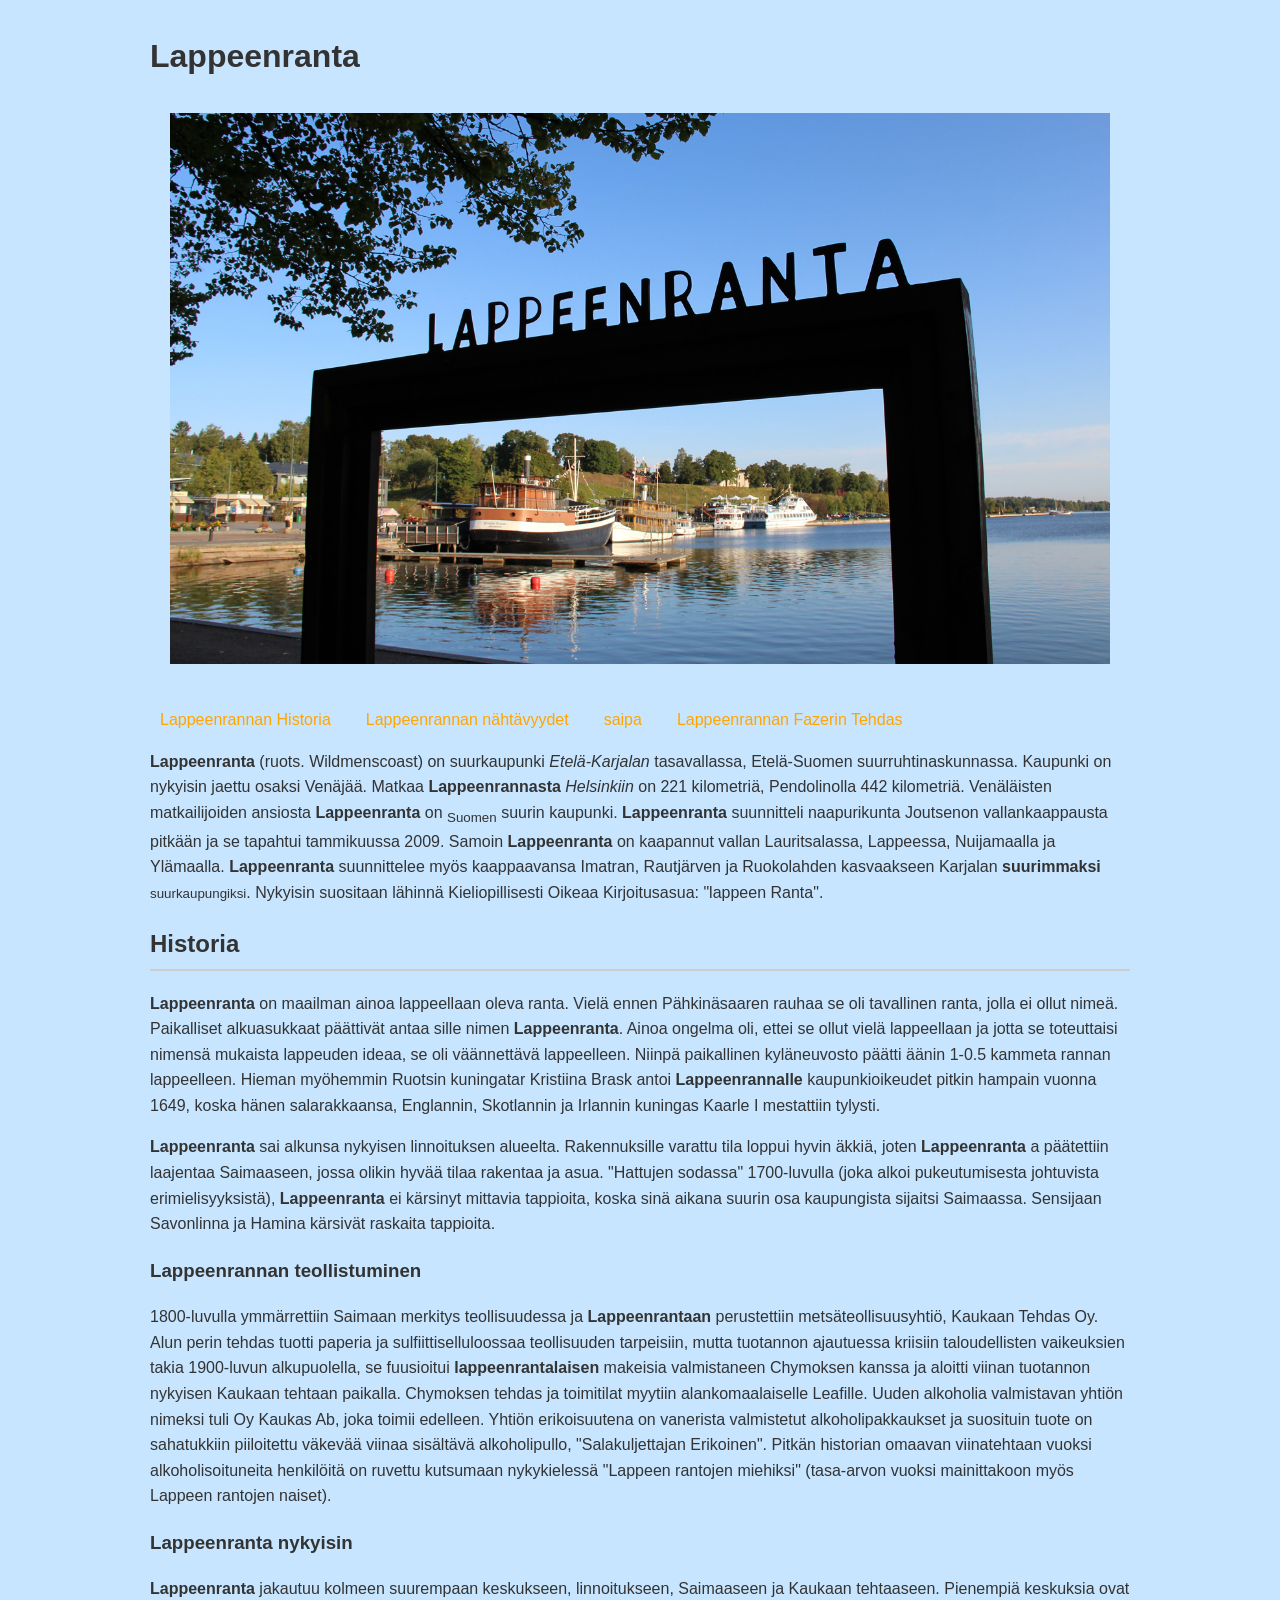
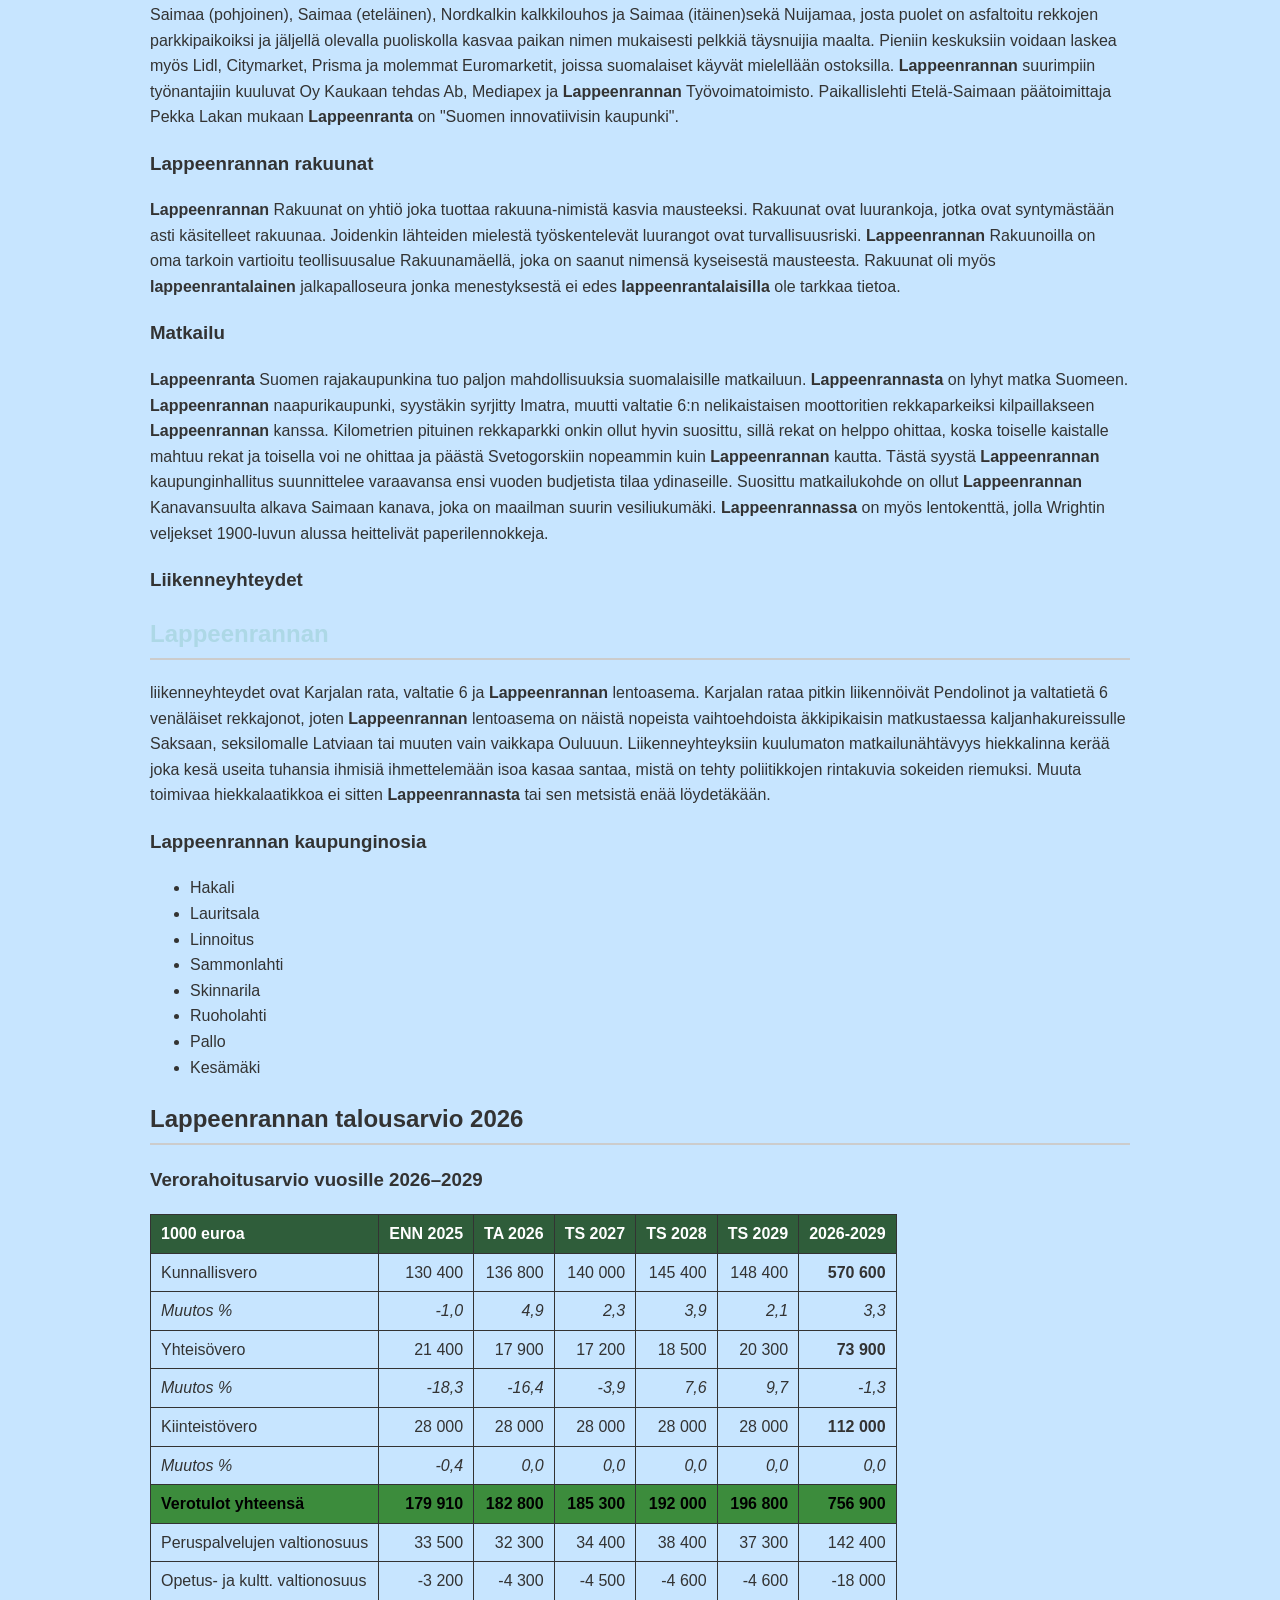
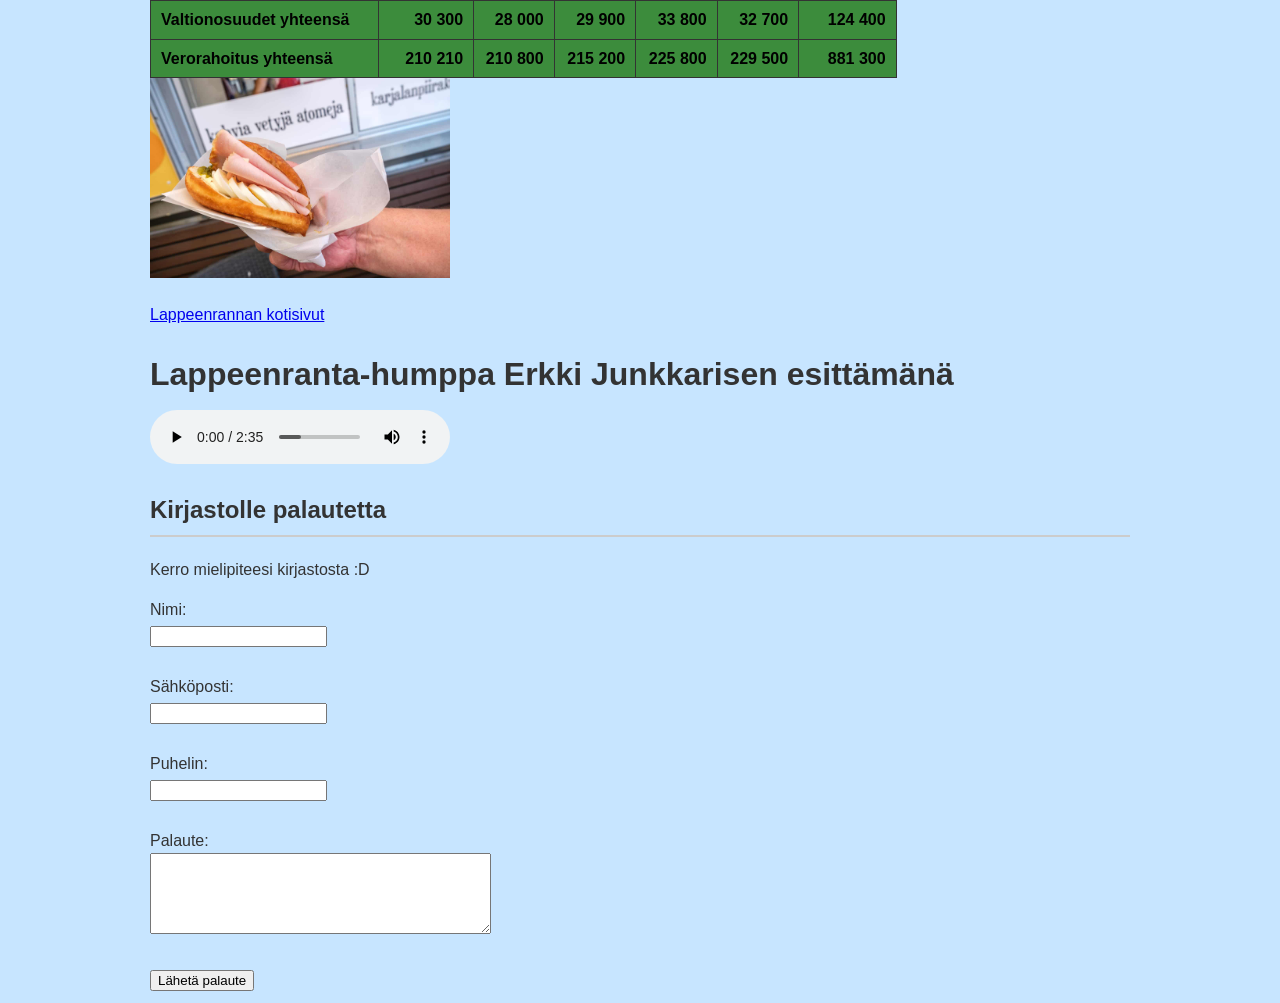
==== commit 8ed532ea: "Update index.html" ====
--- a/index.html
+++ b/index.html
@@ -47,7 +47,7 @@
 		
 <h1> Lappeenranta </h1>
 <header>
-<img src="img/Lappeenranta_Landscape.jpg" alt="Lappeenrannan Maisemat" loading="lazy" class="responsive">
+<img src="img/Lappeenranta_Landscape.jpg" alt="Lappeenrannan Maisemat" width="200" height="200" loading="lazy" class="responsive">
 </header>
 <p></p>
 
@@ -234,7 +234,7 @@
 </tbody>
 </table>
 
-<img src="img/printeinen_lihis.jpg" alt="lihis" height="100" width="150" loading="lazy" class="responsive">
+<img src="img/printeinen_lihis.jpg" alt="lihis" height="250" width="300" loading="lazy" class="responsive">
 
 <p></p>
 
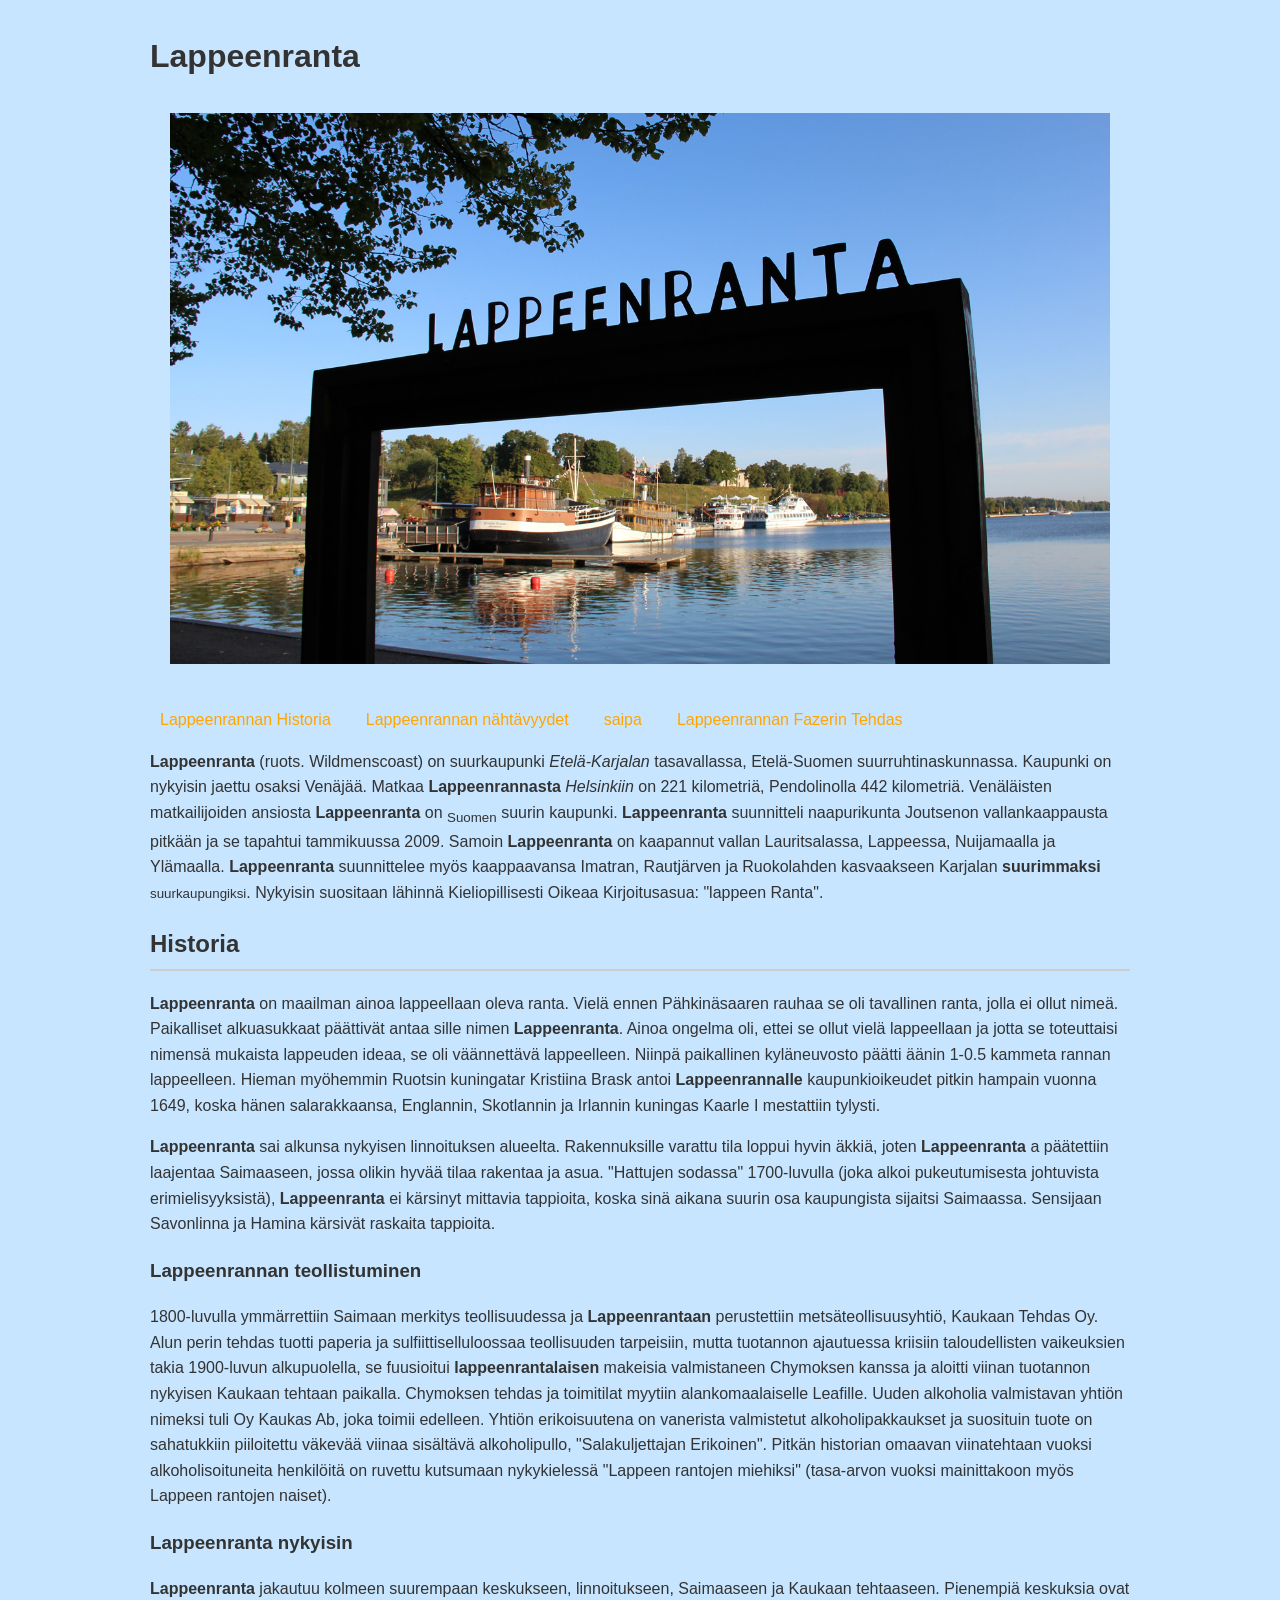
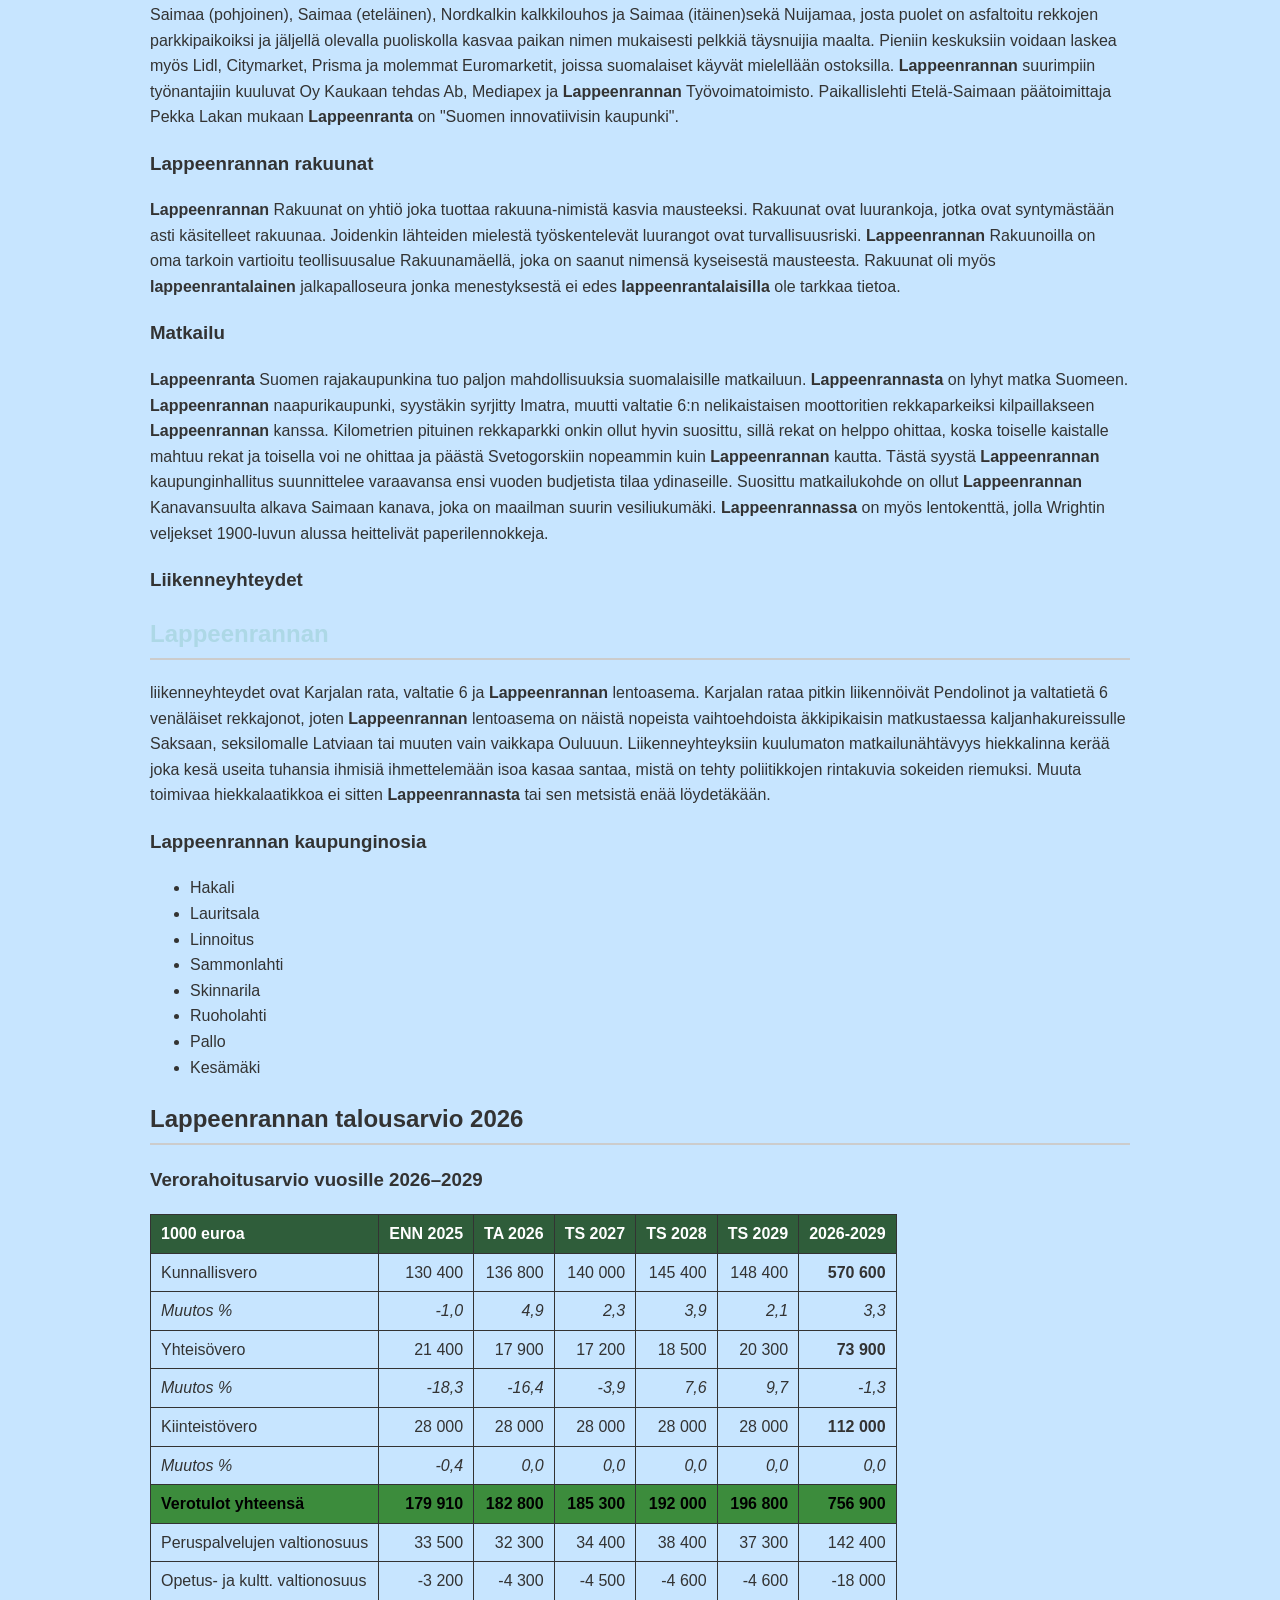
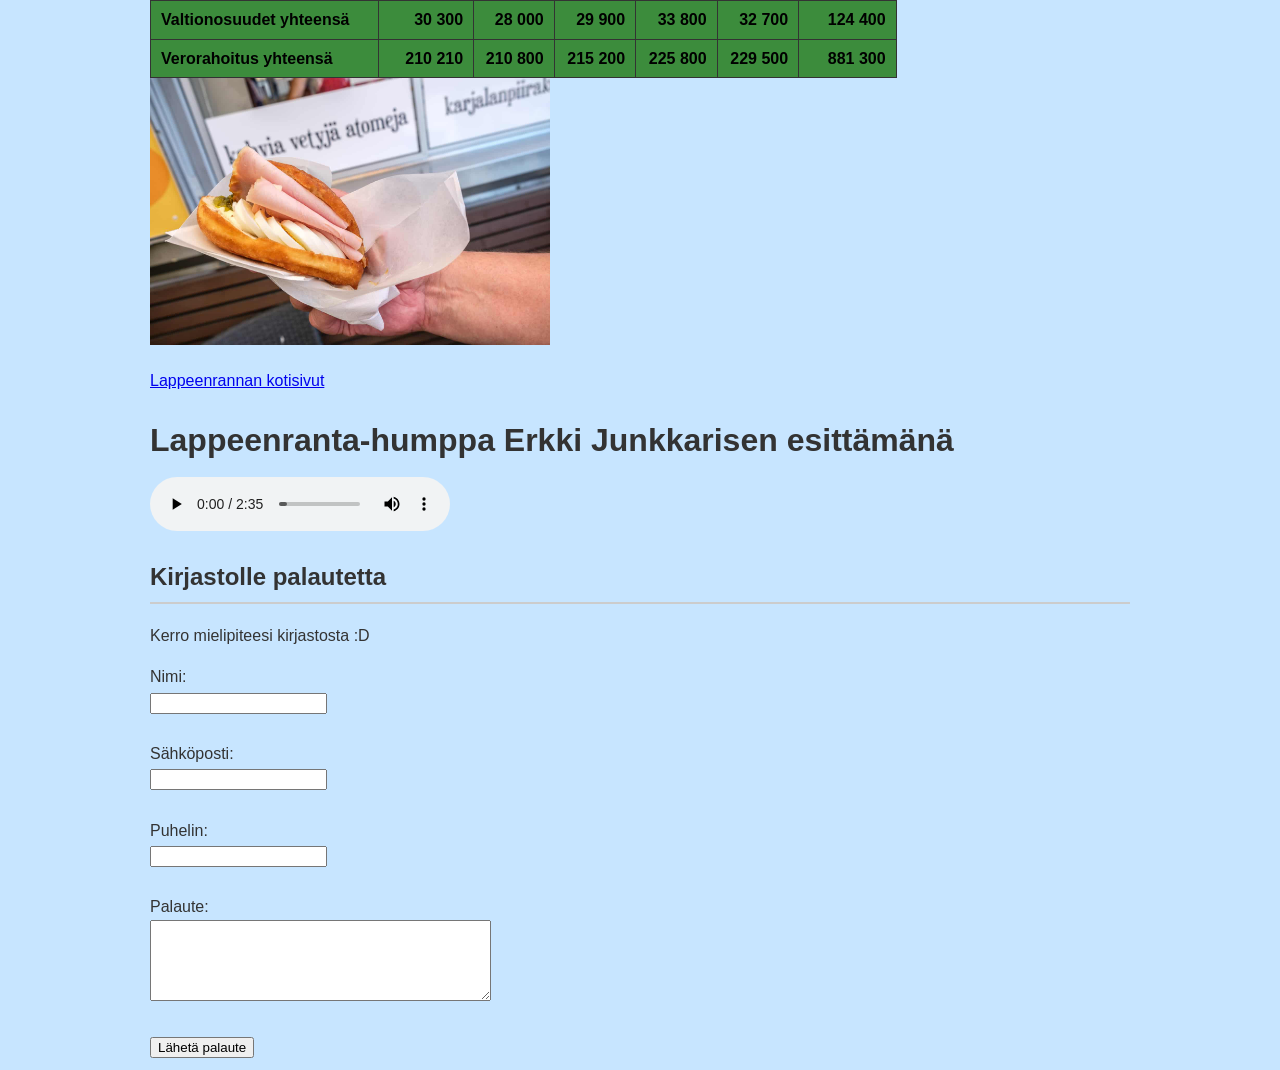
==== commit 142a9fae: "Update index.html" ====
--- a/index.html
+++ b/index.html
@@ -234,7 +234,7 @@
 </tbody>
 </table>
 
-<img src="img/printeinen_lihis.jpg" alt="lihis" height="250" width="300" loading="lazy" class="responsive">
+<img src="img/printeinen_lihis.jpg" alt="lihis" height="300" width="400" loading="lazy" class="responsive">
 
 <p></p>
 
